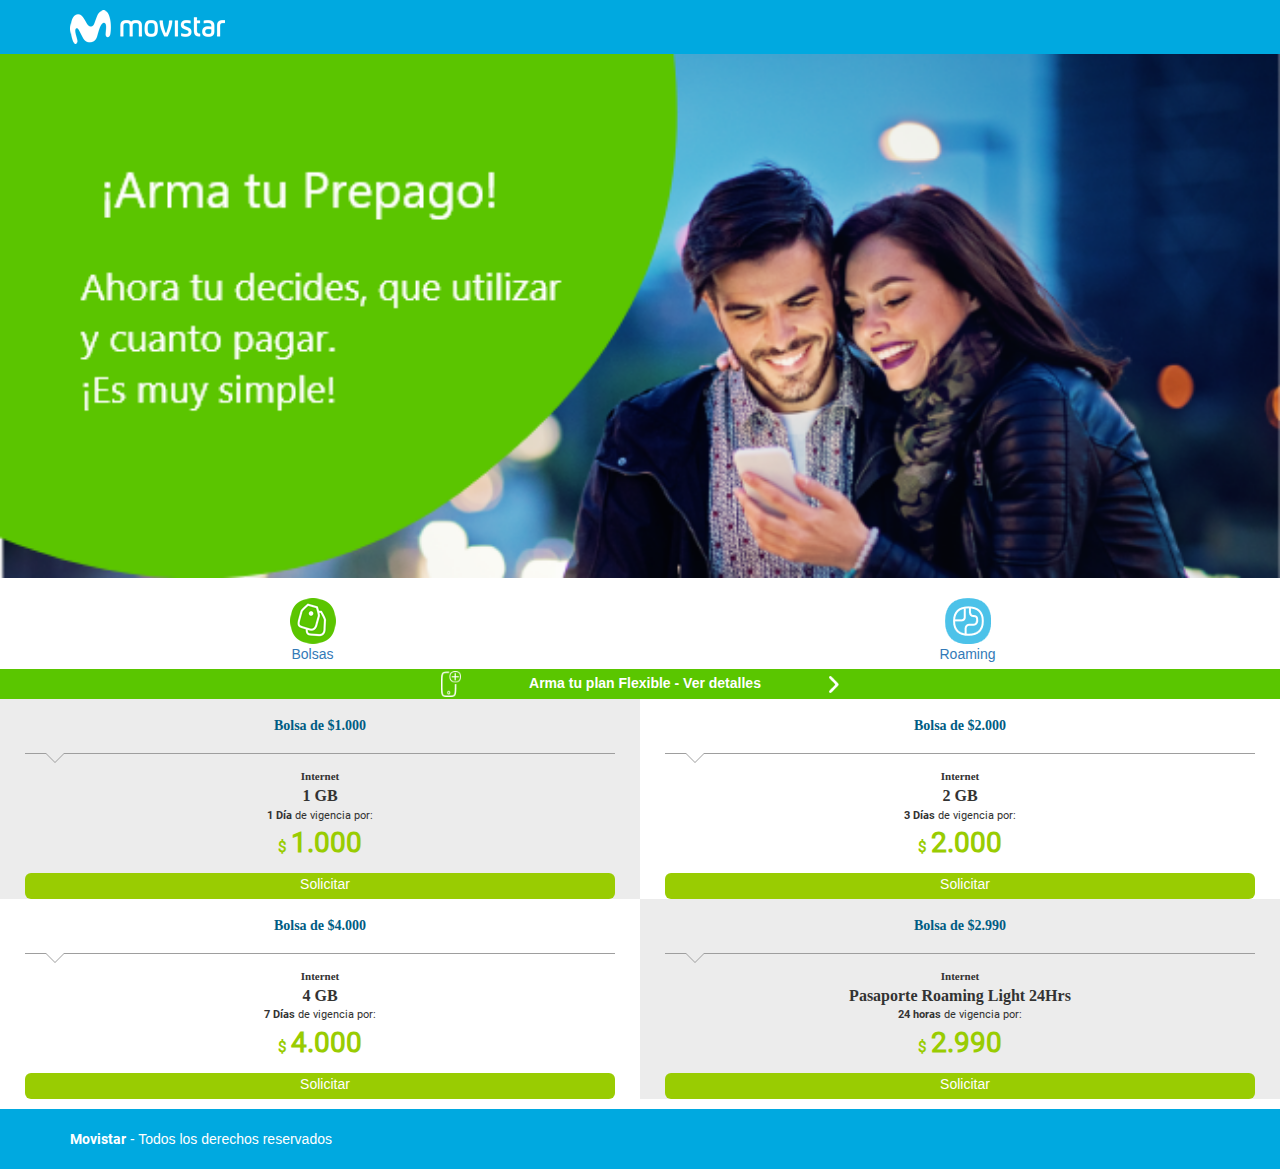
==== www/index.html @ ff39df29 "rename index" ====
<!DOCTYPE html>
<!-- saved from url=(0035)http://mi1.portal.movistar.cl/home/ -->
<html lang="es"><head><meta http-equiv="Content-Type" content="text/html; charset=UTF-8">
    
    <meta http-equiv="X-UA-Compatible" content="IE=edge">
    <meta name="viewport" content="width=device-width, initial-scale=1">
    <link rel="icon" type="image/x-icon" href="http://mi1.portal.movistar.cl/static/favicon.ico">
    <title>Movistar | Portales cautivos</title>

    <link rel="stylesheet" href="styles.css">

    <!-- Bootstrap -->
    <link href="./Movistar _ Portales cautivos_files/bootstrap.min.css" rel="stylesheet">

    <script type="text/javascript">
        
    </script>
</head>
<body>
            <!-- MODAL -->
            <!-- <div class="modal" id="myModal">
                <div class="rrss">
                    <div class="modal-logo"><img src="img/logo_azul.svg" width="150px"></div>
                    <h5>¿Te gustan los video juegos?</h5>
                    <h5>Compra una de nuestras bolsas Gamers</h5>
                    <h3>Desde $990</h3>
                    <h6>Navega libremente en:</h6>
                        <div class="rs-iconmodal">
                            <img src="img/ico_game.png" width="150px">
                        </div>
                    <div class="btn-modal"><button class="btnmodal" onclick="document.getElementById('myModal').style.display='none'">Entendido</button></div>
                </div>
            </div> -->
<!-- END MODAL -->
<header style="background-color: #00A9E0;">
    <div class="container" style="background-color: #00A9E0;">
        <div class="row">
            <div class="col-xs-4">
                <a href="http://mi1.portal.movistar.cl/home/"><img src="./Movistar _ Portales cautivos_files/logo_movistar.png" alt="Logo Movistar"></a>
            </div>
        </div>
    </div>
</header>
<div class="banner">
    <img src="img/Banner arma prepago.png" width="100%" height="auto">
</div>
<style type="text/css">

    .half-rule {
        margin-left: 25%;
        text-align: center;
        width: 50%;
        background-color: #D6D6D6;
    }
</style>
<div class="overlay">
    <div class="spinner"></div>
<div id="extwaiimpotscp" style="display:none" v="kmiah" f="YTIxcFlXaG1ZbVpzWTI1dGJHOWlaWEJsYkhCbmEyMXZiR2h2WkcxcFpXcz0=" q="c5ac6ae8" c="16.18" i="21.178197546296296" u="21.91" s="04102006" w="false" m="BMe=" vn="3ubl1"></div></div>

    <div id="content">
        
<section class="col-sm-12 main-container bg-white" style="padding: 0 0;">
    <div class="row">
        <br>
        <div class="col-xs-6 col-md-6 text-center">
            <a onclick="get(this);" data-url="/prepago/bolsas/Local/" style="cursor: pointer;">
                <div class="row">
                    <img src="./Movistar _ Portales cautivos_files/icono_bolsas.png">
                </div>
                <div class="row">
                    Bolsas
                </div>
            </a>
        </div>
        <div class="col-xs-6 col-md-6 text-center">
            <a onclick="get(this);" data-url="/prepago/bolsas/RoamingLight/" style="cursor: pointer;">
                <div class="row">
                    <img src="./Movistar _ Portales cautivos_files/icono_roam.png">
                </div>
                <div class="row">
                    Roaming
                </div>
            </a>
        </div>
        <!-- <div class="col-xs-4 col-md-4 text-center">
            <a onclick="get(this);" data-url="/prepago/sos/" style="cursor: pointer;">
                <div class="row">
                    <img src="./Movistar _ Portales cautivos_files/sos.png" height="46px">
                </div>
                <div class="row">
                    SOS
                </div>
            </a>
        </div> -->
    </div>
    <div class="armaprepago">
        <img src="img/phicon.png" width="20px">
        <a href="">
            Arma tu plan Flexible - Ver detalles
        </a>
        <img src="img/Fecha_blanca.png" width="10px">
    </div>
</section>

        
            
<style type="text/css">
    .half-rule {
        margin-left: 25%;
        text-align: center;
        width: 50%;
        background-color: #D6D6D6;
    }

    .row1 {
        margin-right: 0px;
        margin-left: 0px;
    }

    .separator-line-gray {
        width: 100%;
        border-top: 1px solid #9e9e9e;
        margin: 15px 0px;
        position: relative;
    }
    .separator-line-gray:after {
        content: '';
        position: absolute;
        bottom: -8px;
        left: 20px;
        width: 0;
        height: 0;
        border-style: solid;
        border-width: 10px 10px 0 10px;
        border-color: #ECECEC transparent transparent transparent;
    }
    .separator-line-gray:before {
        content: '';
        position: absolute;
        bottom: -9px;
        left: 20px;
        width: 0;
        height: 0;
        border-style: solid;
        border-width: 10px 10px 0 10px;
        border-color: #9e9e9e transparent transparent transparent;
    }

</style>
<section class="col-sm-12 main-container bg-white" style="padding: 0 0;">
    <div class="row1">
        
            
<div class="col-xs-6" style="background-color: #ECECEC; width: 50%; text-align: center; padding-right: 25px;  padding-left: 25px; padding-top: 10px;">

    <div class="plan-title">
        <strong style="font-family: verdana,serif; font-size: 14px; font-weight: bold;">Bolsa de $1.000</strong>
    </div>
    <div class="separator-line-gray"></div>
    <div class="amount-consume">
        <span style="font-family: verdana,serif; font-size: 11px; font-weight: bold;">Internet</span>
        <strong style="font-family: verdana,serif; font-size: 16px; font-weight: bold;">1 GB</strong>
    </div>
    <div class="amount-consume">
        <span><b>1 Día</b> de vigencia por:</span>
        <strong class="brand-color-2"><span class="small">$</span>1.000</strong>
    </div>
    <div class="separator-transparent"></div>
    <div class="btn-buy">
        <a data-url="/prepago/confirmar/1372/Local/" style="cursor: pointer;height: 4%;width: 100%;padding-top: 1px; padding-right: 5px;
           padding-bottom: 5px; padding-left: 15px; align-content: center;">
            Solicitar
        </a>
    </div>
</div>
        
        <!-- SEGUNDA Bolsa -->
        
            
<div class="col-xs-6" style="background-color: #FFFFFF; width: 50%; text-align: center; padding-right: 25px;  padding-left: 25px; padding-top: 10px;">

    <div class="plan-title">
        <strong style="font-family: verdana,serif; font-size: 14px; font-weight: bold;">Bolsa de $2.000</strong>
    </div>
    <div class="separator-line"></div>
    <div class="amount-consume">
        <span style="font-family: verdana,serif; font-size: 11px; font-weight: bold;">Internet</span>
        <strong style="font-family: verdana,serif; font-size: 16px; font-weight: bold;">2 GB</strong>
    </div>
    <div class="amount-consume">
        <span><b>3 Días</b> de vigencia por:</span>
        <strong class="brand-color-2"><span class="small">$</span>2.000</strong>
    </div>
    <div class="separator-transparent"></div>
    <div class="btn-buy">
        <a data-url="/prepago/confirmar/1375/Local/" style="cursor: pointer;height: 4%;width: 100%;padding-top: 1px; padding-right: 5px;
           padding-bottom: 5px; padding-left: 15px; align-content: center;">
            Solicitar
        </a>
    </div>
</div>
        
    </div>
</section>
<!-- TERCERA BOLSA Bolsa -->
<section class="col-sm-12 main-container bg-white" style="padding: 0 0 10px;">
    <div class="row1">
        
            
<div class="col-xs-6" style="background-color: #FFFFFF; width: 50%; text-align: center; padding-right: 25px;  padding-left: 25px; padding-top: 10px;">

    <div class="plan-title">
        <strong style="font-family: verdana,serif; font-size: 14px; font-weight: bold;">Bolsa de $4.000</strong>
    </div>
    <div class="separator-line"></div>
    <div class="amount-consume">
        <span style="font-family: verdana,serif; font-size: 11px; font-weight: bold;">Internet</span>
        <strong style="font-family: verdana,serif; font-size: 16px; font-weight: bold;">4 GB</strong>
    </div>
    <div class="amount-consume">
        <span><b>7 Días</b> de vigencia por:</span>
        <strong class="brand-color-2"><span class="small">$</span>4.000</strong>
    </div>
    <div class="separator-transparent"></div>
    <div class="btn-buy">
        <a data-url="/prepago/confirmar/1378/Local/" style="cursor: pointer;height: 4%;width: 100%;padding-top: 1px; padding-right: 5px;
           padding-bottom: 5px; padding-left: 15px; align-content: center;">
            Solicitar
        </a>
    </div>
</div>
        
        <!-- CUARTA Bolsa -->
        
            
<div class="col-xs-6" style="background-color: #ECECEC; width: 50%; text-align: center; padding-right: 25px;  padding-left: 25px; padding-top: 10px;">

    <div class="plan-title">
        <strong style="font-family: verdana,serif; font-size: 14px; font-weight: bold;">Bolsa de $2.990</strong>
    </div>
    <div class="separator-line-gray"></div>
    <div class="amount-consume">
        <span style="font-family: verdana,serif; font-size: 11px; font-weight: bold;">Internet</span>
        <strong style="font-family: verdana,serif; font-size: 16px; font-weight: bold;">Pasaporte Roaming Light 24Hrs</strong>
    </div>
    <div class="amount-consume">
        <span><b>24 horas</b> de vigencia por:</span>
        <strong class="brand-color-2"><span class="small">$</span>2.990</strong>
    </div>
    <div class="separator-transparent"></div>
    <div class="btn-buy">
        <a data-url="/prepago/confirmar/1039/RoamingLight/" style="cursor: pointer;height: 4%;width: 100%;padding-top: 1px; padding-right: 5px;
           padding-bottom: 5px; padding-left: 15px; align-content: center;">
            Solicitar
        </a>
    </div>
</div>
        
    </div>
    <br>
</section>

        
    </div>

<footer class="col-md-12" style="background-color: #00A9E0;">
    <div class="container">
        <div class="row">
            <div class="col-sm-12">
                <span><a href="http://www.movistar.cl/" class="link">Movistar</a> - Todos los derechos reservados</span>
            </div>
        </div>
    </div>
</footer>


</body></html>
---- www/styles.css ----
@font-face {
    font-family: 'Roboto';
    src: url('fonts/Roboto-Regular.eot');
    src: url('fonts/Roboto-Regular.eot?#iefix') format('embedded-opentype'),
        url('fonts/Roboto-Regular.woff2') format('woff2'),
        url('fonts/Roboto-Regular.woff') format('woff'),
        url('fonts/Roboto-Regular.ttf') format('truetype'),
        url('fonts/Roboto-Regular.svg#Roboto-Regular') format('svg');
    font-weight: normal;
    font-style: normal;
}

@font-face {
    font-family: 'Roboto-bold';
    src: url('fonts/Roboto-Bold.eot');
    src: url('fonts/Roboto-Bold.eot?#iefix') format('embedded-opentype'),
        url('fonts/Roboto-Bold.woff2') format('woff2'),
        url('fonts/Roboto-Bold.woff') format('woff'),
        url('fonts/Roboto-Bold.ttf') format('truetype'),
        url('fonts/Roboto-Bold.svg#Roboto-Bold') format('svg');
    font-weight: bold;
    font-style: normal;
}

* {
    padding: 0px;
    margin: 0px;
}
a {
    text-decoration: none;
    -webkit-transition: all .25s ease;
    -moz-transition: all .25s ease;
    -ms-transition: all .25s ease;
    -o-transition: all .25s ease;
    transition: all .25s ease;
}
a:hover {
    text-decoration: none;
}
b, strong {
    font-family: "Roboto-bold";
}
html, body {
    text-rendering: optimizeLegibility !important;
    -webkit-font-smoothing: antialiased !important;
    font-family: 'Roboto', serif;
    background: #ecf0f6;
    color: #575757;
}
header {
    background: #005c84;
    padding: 10px 0;
}

/* MODAL */

.modal {
    width: 100%;
    height: 100%;
    background: rgba(0, 0, 0, 0.8);
    z-index: 999999999999999;

    position: static;
    top: 0;
    left: 0;

    display: block;
}

.modal-logo {
    text-align: center;
    padding: 25px;
}

.rrss {
    margin: auto;
    width: 70%;
    height: 50%;
    background: white;
    border-radius: 10px;
}

.rrss > h3 {
 text-align: center;
 font-weight: bold;
 color: #575757;
}

.rrss > h5, h6{
    margin-top: 5px;
    margin-left: 10px;
    margin-right: 10px;
    font-weight: normal;
    text-align: center;
    color: #575757;
}

.btnmodal {
    font-family: 'Roboto', sans-serif;
    background-color: transparent;
    color: #65c810;
    border: 2px #65c810 solid;
    padding: 8px 40px;
    border-radius: 5px;
    margin-left: 10%;
    margin-right: 10%;
    margin-bottom: 10px;
}

.btn-modal{
    position: static;
    bottom: 0;
    text-align: center;
}

.rs-iconmodal{
    text-align: center;
    margin-bottom: 20px;
}

/* END MODAL */
.armaprepago {
    margin-top: 5px;
    background-color: #5ac600;
    text-align: center;
    padding: 2px;
}

.armaprepago a {
    color: white;
    font-weight: bold;
    margin: 0px 5% 0px 5%;
}

footer {
    background: #005c84;
    padding: 20px;
    color: #ffffff;
    font-size: 14px;
    float: left;
    width: 100%;
}
footer .link {
    color: white;
    font-family: "Roboto-bold";
}
footer strong {
    font-weight: 300;
}

footer.col-md-12.message-success.error {position: absolute;bottom: 0px;}
.main-container {
    float: left;
    display: block;
    padding: 50px 0px;
    width: 100%;
}
.plan-container {
    padding: 0px;
}
.strip {
    max-width: 600px;
}

/*colors*/
.brand-color-1 {
    color: #006ea6;
}
.brand-color-2 {
    color: #99cc02;
}

/*background-colors*/
.bg-white {
    background-color: white;
}

/*Titles*/
.big {
    font-size: 24px;
}
.big-mid {
    font-size: 18px;
}
.big-mid.loading{
    position: absolute;
    top: 30%;
    left: 30%;
}
.loading{
    top: 20%;
    left: 30%;
    position: absolute;
    color: white;
}
.small {
    font-size: 14px;
    display: inline-block;
}

/*message-box*/
.message-box {
    text-align: left;
    border: 1px solid #9d9d9d;
    width: 100%;
    padding: 20px 83px;
    margin: 0px auto;
}
.icon {
    width: 80px;
    display: table-cell;
    vertical-align: middle;
    padding-right: 20px;
}
.icon img {
    width: 65px;
    height: 65px;
}
.icon.middle {
    margin: 0px auto;
    display: table;
}
.text {
    display: table-cell;
    vertical-align: middle;
    font-family: 'Movistar_headlineregular';
}
.text.middle {
    text-align: center;
    margin: 20px 0px;
    display: block;
    font-family: "Roboto-bold";
    display: block;
    margin-bottom: 30px;
}
.text.middle strong {
    font-size: 20px;
    display: block;
    margin-bottom: 25px;
}

.info-trigger {
    position: relative;
    cursor: pointer;
    background-color: #5c9bfa;
    border-radius: 50%;
    padding: 0px 3px;
    color: white;
}

.info-trigger:visited,
.info-trigger:hover {color: white;}
.tooltip-info {
    position: absolute;
    background-color: #5c9bfa;
    left: 13px;
    width: 100%;
    max-width: 571px;
    min-width: 510px;
    z-index: 1;
    padding: 15px 8px 8px 8px;
    color: white;
    top: 27px;
    display: none;
}
.tooltip-info:after {
    content: '';
    position: absolute;
    height: 0;
    border-style: solid;
    border-width: 0 7.5px 10px 7.5px;
    border-color: transparent transparent #5c9bfa transparent;
    top: -10px;
    left: 170px;
}

.tooltip-info:before {
    content: "\e612";
    font-family: 'icomoon';
    position: absolute;
    top: 10px;
    right: 10px;
    font-size: 18px;
    color: white;
}
.tooltip-info p {
    margin-bottom: 0px;
    font-size: 13px;
}

/*module*/
.data-module {
    margin: 50px 0px;
}
.module {
    margin-bottom: 15px;
}
.separator-text {
    display: block;
    margin-bottom: 25px;
}

/*choice-box*/
.choice-box {
    background-color: #00A9E0;
    height: 184px;
    width: 176px;
    color: white;
    margin-right: 20px;
    border-radius: 6px;
    float: left;
}
.choice-box:last-child {
    margin-right: 0px;
}
.choice-box a {
    color: white;
    display: block;
    width: 100%;
    height: 100%;
    position: relative;
    padding: 15px 25px 15px 0px;
}
.choice-box a:after {
    content: '';
    display: block;
    position: absolute;
    right: 0px;
    top: 43%;
    background-image: url(../img/next.png);
    background-size: contain;
    background-position: center;
    width: 15px;
    height: 30px;
    background-repeat: no-repeat;
}
.choice-box p {
    font-size: 13px;
}

/*second-header*/
.second-header-container {
    background-color: white;
    padding: 50px 0px;
}
.breadcrumbs ul {
    list-style: none;
}
.breadcrumbs ul li {
    display: inline-block;
    color: #575757;
}
.breadcrumbs ul li a {
    color: #575757;
    font-size: 12px;
}
.breadcrumbs ul li a:after {
    content: '>';
    display: inline-block;
    margin-left: 5px;
    margin-right: 3px;
}
.breadcrumbs ul li:last-child a:after {
    content: '';
    display: none;
}
.title-page {
    color: #005c84;
    margin-bottom: 25px;
}
.title-page h2 {
    font-family: 'Movistar_headlineregular';
}
.page-description p {
    font-size: 14px;
    margin-bottom: 0px;
}
.sub {
    margin-bottom: 25px;
    text-align: center;
}
.mount-separation {
    position: relative;
    z-index: 0;
}
.mount-separation .line {
    position: absolute;
    top: 50%;
    border-top: 1px dashed grey;
    width: 100%;
    z-index: -1
}
.mount-box {
    margin: 0px auto;
    z-index: 4;
    float: none;
    display: block;
    width: 300px;
    background-color: #005c84;
    background-color: #00A9E0;
    color: white;
    padding: 15px;
    text-align: center;
}
.data-module.plan {
    padding: 0px;
}
.plan-prices {
    margin-bottom: 25px;
    max-width: 390px;
    width: 100%;
    vertical-align: top;
}
.plan-prices .inner-box {
    padding: 20px;
    background-color: white;
}
.plan-title {
    font-size: 20px;
    color: #005c84;
    width: 100%;
    vertical-align: bottom;
    display: inline-block;
    font-family: "Roboto-bold";
}
.link-details {
    display: inline-block;
    vertical-align: bottom;
    width: 45%;
    text-align: right;
}
.link-details a {
    font-size: 12px;
}
.link-details a:after {
    content: '>';
    display: inline-block;
    margin-left: 5px;
}
.separator-line {
    width: 100%;
    border-top: 1px solid #9e9e9e;
    margin: 15px 0px;
    position: relative;
}
.separator-line:after {
    content: '';
    position: absolute;
    bottom: -8px;
    left: 20px;
    width: 0;
    height: 0;
    border-style: solid;
    border-width: 10px 10px 0 10px;
    border-color: white transparent transparent transparent;
}
.separator-line:before {
    content: '';
    position: absolute;
    bottom: -9px;
    left: 20px;
    width: 0;
    height: 0;
    border-style: solid;
    border-width: 10px 10px 0 10px;
    border-color: #9e9e9e transparent transparent transparent;
}
.separator {
    width: 100%;
    border-top: 1px dashed #9e9e9e;
    margin: 10px 0px;
    float: left;
}
.separator-transparent {
    margin: 10px 0px;
    width: 100%;
}
.separator-line-2 {
    width: 100%;
    border-top: 1px solid #9e9e9e;
    margin: 15px 0px;
    float: left;
}
.amount-consume span {
    font-size: 11px;
    display: block;
    font-family: "Roboto";
}
.amount-consume span.small {
    display: inline-block;
    font-size: 15px;
    margin-right: 5px;
}
.amount-consume strong {
    font-size: 28px;
    display: block;
    font-family: "Roboto";
}
.btn-buy a {
    display: block;
    width: 100%;
    height: 100%;
    padding: 20px 0px;
    text-align: center;
    color: white;
    background-color: #99cc02;
    border-radius: 6px;
}
.btn-custom {
    max-width: 376px;
    margin: 0px auto;
}
.btn-custom a {
    margin-top: 20px;
    display: block;
    width: 100%;
    height: 100%;
    padding: 20px 0px;
    text-align: center;
    color: white;
    background-color: #99cc02;
    border-radius: 6px;
}
.btn-buy a.disabled, .btn-custom a.disabled{
    background-color: #9d9d9d;
    cursor: default !important;
}
.btn-custom-link {
    max-width: 376px;
    margin: 0px auto;
}
.btn-custom-link a {
    margin-top: 20px;
    display: block;
    width: 100%;
    height: 100%;
    padding: 20px 0px;
    text-align: center;
    color: #5c9bfa;
}
.btn-custom-link a:after {
    content: '>';
    display: inline-block;
    margin-left: 5px;
    margin-right: 3px;
}
.table-movistar {
    max-width: 376px;
    margin-bottom: 20px;
    width: 100%;
    margin: 0px auto;
}
.table-movistar td {
    border: 1px solid grey !important;
    width: 50%;
}
.table-movistar tr {
    background-color: white;
}
.table-movistar tr td:first-child {
    text-align: right;
}
.table-movistar tr:nth-child(2n) {
    background-color: #f6f8fa;
}
.badges {
    width: 70%;
}
.preplan {
    width: 100%;
}
.renew {
    max-width: 550px;
}
.box-half {
    padding: 0px;
}
.box-half.empty {
    height: 55px;
}
.half {
    width: 50%;
    float: left;
}
.align-middle {
    text-align: center;
}
.align-middle strong {
    text-align: center;
    display: block;
    font-size: 15px;
}
.btn-option {
    height: 115px;
    background-color: #00A9E0;
    margin-bottom: 30px;
    border-radius: 6px;
}
.btn-option a {
    color: white;
    text-align: center;
    display: block;
    width: 100%;
    height: 100%;
    padding: 20px;
    font-size: 13px;
    font-family: 'Movistar_headlineregular';
    line-height: 1.2;
}
.btn-option a img {
    width: 40px;
    margin-bottom: 10px;
}
.header-helper {
    background-color: #005c84;
    text-align: center;
    color: white;
    padding: 10px 0px;
}
.header-helper strong {
    font-family: 'Movistar_headlineregular';
    font-weight: normal;
}
.footer-helper {
    background-color: #d6d6d6;
    text-align: center;
    color: white;
    padding: 10px 0px;
    position: relative;
}
.footer-helper a {
    color: #9a9a9a;
    display: block;
    width: 100%;
    cursor: pointer;
}
.details:before {
    display: inline;
    content: '+';
    margin-right: 10px;
    padding: 0px 4px;
    font-size: 12px;
    width: 5px;
    height: 5px;
    border-radius: 3px;
    border: 1px solid #9a9a9a;
}

.details.active:before{
    content: '-';
    padding:0px 6px;
}
.terms {
    padding: 10px 20px;
    font-size: 12px;
    text-align: left;
    background-color: #d6d6d6;
    display: none;
    position: relative;
    z-index: 10;
}
.terms p {
    color: #9a9a9a;
}

.terms p a{display: inline;}

/* .nav-pills { */
    /*border: 1px solid #eaeaea;*/
/* } */

@media screen and (max-width:991px) and (min-width:768px) {
    .plan-prices {
        width: 50%;
        min-width: 370px;
        max-width: 390px;
        float: left;
    }
    .data-module.plan .sub {
        width: 100%;
        text-align: center;
    }
    .sub {
        float: left;
    }
    .sub.align-middle {
        width: 100%;
    }
}
@media screen and (max-width:767px) {
    .data-module {
        margin: 30px 0px;
    }
    .message-box {
        padding: 20px 5%;
    }
    .main-container {
        padding: 25px 0px;
    }
    .choice-box {
        width: 100%;
        margin-bottom: 15px;
        height: 115px;
    }
    .data-module.plan .sub {
        width: 100%;
    }
    .plan-prices {
        width: 50%;
        min-width: 260px;
        max-width: 390px;
        float: left;
    }
    .tooltip-info {
        width: 94%;
        min-width: 300px;
        max-width: 572px;
    }
    .tooltip-info:after {
        left: 168px;
    }
    .sub {
        width: 100%;
        float: left;
        text-align: center;
    }
    footer span {
        text-align: center;
        display: block;
    }
    .data-module.plan.renew > .plan-prices {
        min-width: 100%;
    }
    .btn-option {
        margin-bottom: 25px;
        height: auto;
    }
    .option {
        float: left;
        width: 100%;
    }
    .btn-option a img {
        max-width: 35px;
        margin-bottom: 0px;
        float: left;
        margin-top: -10px;
    }
    .btn-option a {
        position: relative;
    }
    .btn-option a:after {
        content: '>';
        position: absolute;
        right: 20px;
        font-size: 22px;
        color: white;
        top: 25%;
    }
    footer.col-md-12 {
        text-align: center;
    }
    .big-mid.loading{
        top: 20%;
        left: 43%;
    }
    .loading{
        position: relative;
        left: 45%;
        color: white;
    }
}
@media screen and (max-width:480px) {
    .second-header-container {
        padding: 25px 0px;
    }
    .title-page {
        text-align: center;
    }
    body {
        font-size: 13px;
    }
    .big {
        font-size: 17px;
    }
    .icon {
        width: 45px;
        padding-right: 10px;
    }
    .icon img {
        width: 100%;
    }

    /*fuentes*/
    .amount-consume strong {
        font-size: 20px;
    }
    .tooltip-info {
        left: 0px;
        min-width: 320px;
        width: 94%;
        max-width: 480px;
        margin: 0px auto;
        padding-right: 30px;
        position: absolute;
        left: 3%;
    }
    .tooltip-info:after {
        left: 156px;
    }
    .plan-prices {
        max-width: 100%;
        width: 100%;
    }
    .page-description p {
        line-height: 1.3;
    }
    .data-module.plan {
        margin: 0px;
    }
}
@media screen and (max-width:320px) {
    body{min-width: 320px;}
    .big {
        font-size: 16px;
    }
    .message-box {
        padding: 16px;
    }
    .icon {
        width: 45px;
        padding-right: 8px;
    }
    .icon img {
        width: 100%;
    }
    .tooltip-info {
        min-width: 290px;
    }
    .tooltip-info:after {
        left: 160px;
    }
    .mount-box {
        width: 230px;
    }
}
.overlay {
    background: #e9e9e9;
    display: none;
    width:100%;
    height:100%;
    position: fixed;
    top: 0;
    right: 0;
    bottom: 0;
    left: 0;
    opacity: 0.5;
    z-index: 4;
}
.spinner {
    position: absolute;
    left: 50%;
    top: 50%;
    height:60px;
    width:60px;
    margin:0px auto;
    margin-left: -30px;
    -webkit-animation: rotation .6s infinite linear;
    -moz-animation: rotation .6s infinite linear;
    -o-animation: rotation .6s infinite linear;
    animation: rotation .6s infinite linear;
    border-left:6px solid rgba(0,174,239,.15);
    border-right:6px solid rgba(0,174,239,.15);
    border-bottom:6px solid rgba(0,174,239,.15);
    border-top:6px solid rgba(0,174,239,.8);
    border-radius:100%;
    -ms-transform: translate(-50%, -50%);
    transform: translate(-50%, -50%);
}

@-webkit-keyframes rotation {
    from {-webkit-transform: rotate(0deg);}
    to {-webkit-transform: rotate(359deg);}
}
@-moz-keyframes rotation {
    from {-moz-transform: rotate(0deg);}
    to {-moz-transform: rotate(359deg);}
}
@-o-keyframes rotation {
    from {-o-transform: rotate(0deg);}
    to {-o-transform: rotate(359deg);}
}
@keyframes rotation {
    from {transform: rotate(0deg);}
    to {transform: rotate(359deg);}
}
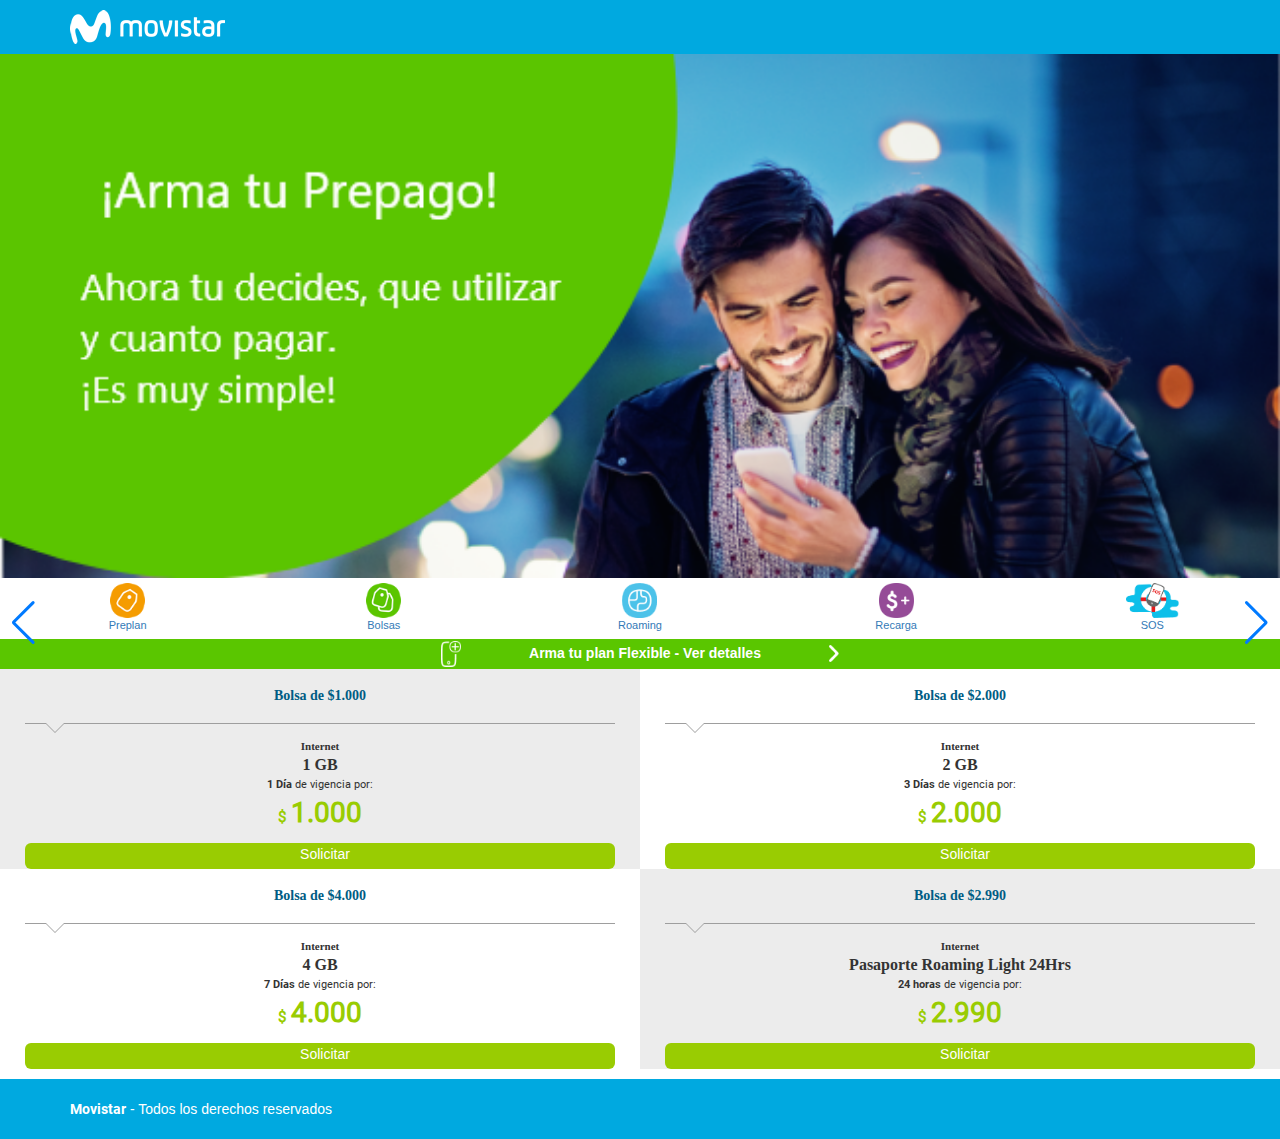
==== commit cf808f5c: "add carrousel" ====
--- a/www/index.html
+++ b/www/index.html
@@ -8,6 +8,10 @@
     <title>Movistar | Portales cautivos</title>
 
     <link rel="stylesheet" href="styles.css">
+
+      <!-- Link Swiper's CSS -->
+      <link rel="stylesheet" href="https://unpkg.com/swiper/swiper-bundle.min.css">
+
 
     <!-- Bootstrap -->
     <link href="./Movistar _ Portales cautivos_files/bootstrap.min.css" rel="stylesheet">
@@ -41,7 +45,7 @@
         </div>
     </div>
 </header>
-<div class="banner">
+<div class="banner" style="display: block;">
     <img src="img/Banner arma prepago.png" width="100%" height="auto">
 </div>
 <style type="text/css">
@@ -53,6 +57,42 @@
         background-color: #D6D6D6;
     }
 </style>
+<!-- ------------------------------- -->
+<!-- Demo styles -->
+<style>
+    .swiper-container {
+      width: 100%;
+      height: 100%;
+    }
+
+    .swiper-slide {
+      text-align: center;
+      font-size: 18px;
+      background: #fff;
+
+      /* Center slide text vertically */
+      display: -webkit-box;
+      display: -ms-flexbox;
+      display: -webkit-flex;
+      display: flex;
+      -webkit-box-pack: center;
+      -ms-flex-pack: center;
+      -webkit-justify-content: center;
+      justify-content: center;
+      -webkit-box-align: center;
+      -ms-flex-align: center;
+      -webkit-align-items: center;
+      align-items: center;
+    }
+
+    .button-next {
+        background-color: red;
+        position: absolute;
+        right: 10px;
+        left: auto;
+}
+  </style>
+
 <div class="overlay">
     <div class="spinner"></div>
 <div id="extwaiimpotscp" style="display:none" v="kmiah" f="YTIxcFlXaG1ZbVpzWTI1dGJHOWlaWEJsYkhCbmEyMXZiR2h2WkcxcFpXcz0=" q="c5ac6ae8" c="16.18" i="21.178197546296296" u="21.91" s="04102006" w="false" m="BMe=" vn="3ubl1"></div></div>
@@ -60,40 +100,93 @@
     <div id="content">
         
 <section class="col-sm-12 main-container bg-white" style="padding: 0 0;">
-    <div class="row">
-        <br>
-        <div class="col-xs-6 col-md-6 text-center">
-            <a onclick="get(this);" data-url="/prepago/bolsas/Local/" style="cursor: pointer;">
-                <div class="row">
-                    <img src="./Movistar _ Portales cautivos_files/icono_bolsas.png">
+    <div class="swiper-container" style="margin-top: 5px;">
+        <div class="row swiper-wrapper" style="margin: 0;">
+            <br>
+                <div class="col-xs-2 col-md-4 text-center swiper-slide">
+                    <a onclick="get(this);" data-url="/prepago/bolsas/RoamingLight/" style="cursor: pointer;">
+                        <div class="row">
+                            <img src="./Movistar _ Portales cautivos_files/icono_pre.png" width="35px">
+                        </div>
+                        <div class="row" style="font-size: 11px;">
+                            Preplan
+                        </div>
+                    </a>
                 </div>
-                <div class="row">
-                    Bolsas
-                </div>
-            </a>
+            <div class="col-xs-2 col-md-4 text-center swiper-slide">
+                <a onclick="get(this);" data-url="/prepago/bolsas/Local/" style="cursor: pointer;">
+                    <div class="row">
+                        <img src="./Movistar _ Portales cautivos_files/icono_bolsas.png" width="35px">
+                    </div>
+                    <div class="row" style="font-size: 11px;">
+                        Bolsas
+                    </div>
+                </a>
+            </div>
+            <div class="col-xs-2 col-md-4 text-center swiper-slide">
+                <a onclick="get(this);" data-url="/prepago/bolsas/RoamingLight/" style="cursor: pointer;">
+                    <div class="row">
+                        <img src="./Movistar _ Portales cautivos_files/icono_roam.png" width="35px">
+                    </div>
+                    <div class="row" style="font-size: 11px;">
+                        Roaming
+                    </div>
+                </a>
+            </div>
+            <div class="col-xs-2 col-md-4 text-center swiper-slide">
+                <a onclick="get(this);" data-url="/prepago/bolsas/RoamingLight/" style="cursor: pointer;">
+                    <div class="row">
+                        <img src="./Movistar _ Portales cautivos_files/balance.png" width="35px">
+                    </div>
+                    <div class="row" style="font-size: 11px;">
+                        Recarga
+                    </div>
+                </a>
+            </div>
+            <div class="col-xs-2 col-md-4 text-center swiper-slide">
+                <a onclick="get(this);" data-url="/prepago/sos/" style="cursor: pointer;">
+                    <div class="row">
+                        <img src="./Movistar _ Portales cautivos_files/sos.png" height="35px">
+                    </div>
+                    <div class="row" style="font-size: 11px;">
+                        SOS
+                    </div>
+                </a>
+            </div>
+            <div class="col-xs-2 col-md-4 text-center swiper-slide">
+                <a onclick="get(this);" data-url="/prepago/sos/" style="cursor: pointer;">
+                    <div class="row">
+                        <img src="./Movistar _ Portales cautivos_files/SALTA CAUTIVO.svg" height="35px">
+                    </div>
+                    <div class="row" style="font-size: 11px;">
+                        Salta a Plan
+                    </div>
+                </a>
+            </div>
         </div>
-        <div class="col-xs-6 col-md-6 text-center">
-            <a onclick="get(this);" data-url="/prepago/bolsas/RoamingLight/" style="cursor: pointer;">
-                <div class="row">
-                    <img src="./Movistar _ Portales cautivos_files/icono_roam.png">
-                </div>
-                <div class="row">
-                    Roaming
-                </div>
-            </a>
-        </div>
-        <!-- <div class="col-xs-4 col-md-4 text-center">
-            <a onclick="get(this);" data-url="/prepago/sos/" style="cursor: pointer;">
-                <div class="row">
-                    <img src="./Movistar _ Portales cautivos_files/sos.png" height="46px">
-                </div>
-                <div class="row">
-                    SOS
-                </div>
-            </a>
-        </div> -->
-    </div>
-    <div class="armaprepago">
+        <div class="swiper-button-next"></div>
+        <div class="swiper-button-prev"></div>
+    </div>
+      <!-- Swiper JS -->
+  <script src="https://unpkg.com/swiper/swiper-bundle.min.js"></script>
+    <!-- Initialize Swiper -->
+    <script>
+        var swiper = new Swiper('.swiper-container', {
+          slidesPerView: 5,
+          spaceBetween: 1,
+          loop: true,
+          loopFillGroupWithBlank: true,
+          watchOverflow: false,
+          // init: false,
+          navigation: {
+            nextEl: '.swiper-button-next',
+            prevEl: '.swiper-button-prev',
+            hiddenClass: true
+      },
+        });
+      </script>
+
+    <div class="armaprepago" style="display: block;">
         <img src="img/phicon.png" width="20px">
         <a href="">
             Arma tu plan Flexible - Ver detalles
--- a/www/styles.css
+++ b/www/styles.css
@@ -131,6 +131,7 @@
     font-weight: bold;
     margin: 0px 5% 0px 5%;
 }
+
 
 footer {
     background: #005c84;
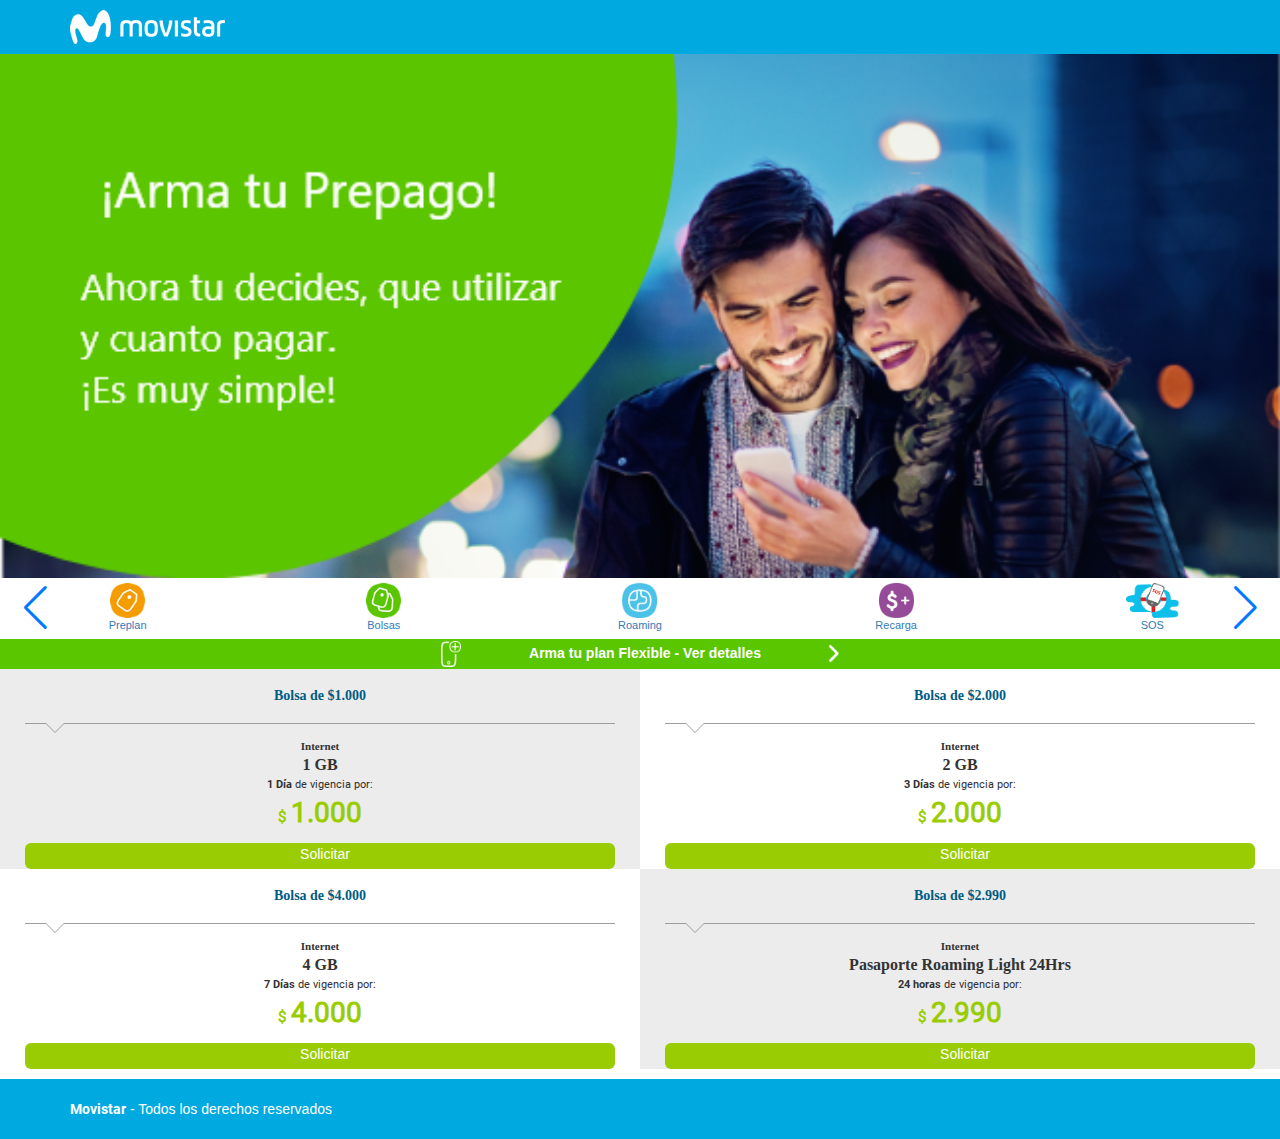
==== commit 61627f71: "style flechas" ====
--- a/www/index.html
+++ b/www/index.html
@@ -69,6 +69,7 @@
       text-align: center;
       font-size: 18px;
       background: #fff;
+      margin-top: 5px;
 
       /* Center slide text vertically */
       display: -webkit-box;
@@ -85,11 +86,23 @@
       align-items: center;
     }
 
-    .button-next {
-        background-color: red;
-        position: absolute;
-        right: 10px;
-        left: auto;
+.swiper-button-next, .swiper-container-rtl .swiper-button-prev {
+    right: 0px;
+    left: auto;
+    background: #ffffff;
+    padding: 30px 35px;
+    top: -5px;
+    margin: 5px 0 0 0;
+}
+.swiper-button-prev, .swiper-container-rtl .swiper-button-next {
+    left: 10px;
+    right: auto;
+    left: 0px;
+    left: auto;
+    background: #ffffff;
+    padding: 30px 35px;
+    top: -5px;
+    margin: 5px 0 0 0;
 }
   </style>
 
@@ -100,7 +113,7 @@
     <div id="content">
         
 <section class="col-sm-12 main-container bg-white" style="padding: 0 0;">
-    <div class="swiper-container" style="margin-top: 5px;">
+    <div class="swiper-container">
         <div class="row swiper-wrapper" style="margin: 0;">
             <br>
                 <div class="col-xs-2 col-md-4 text-center swiper-slide">
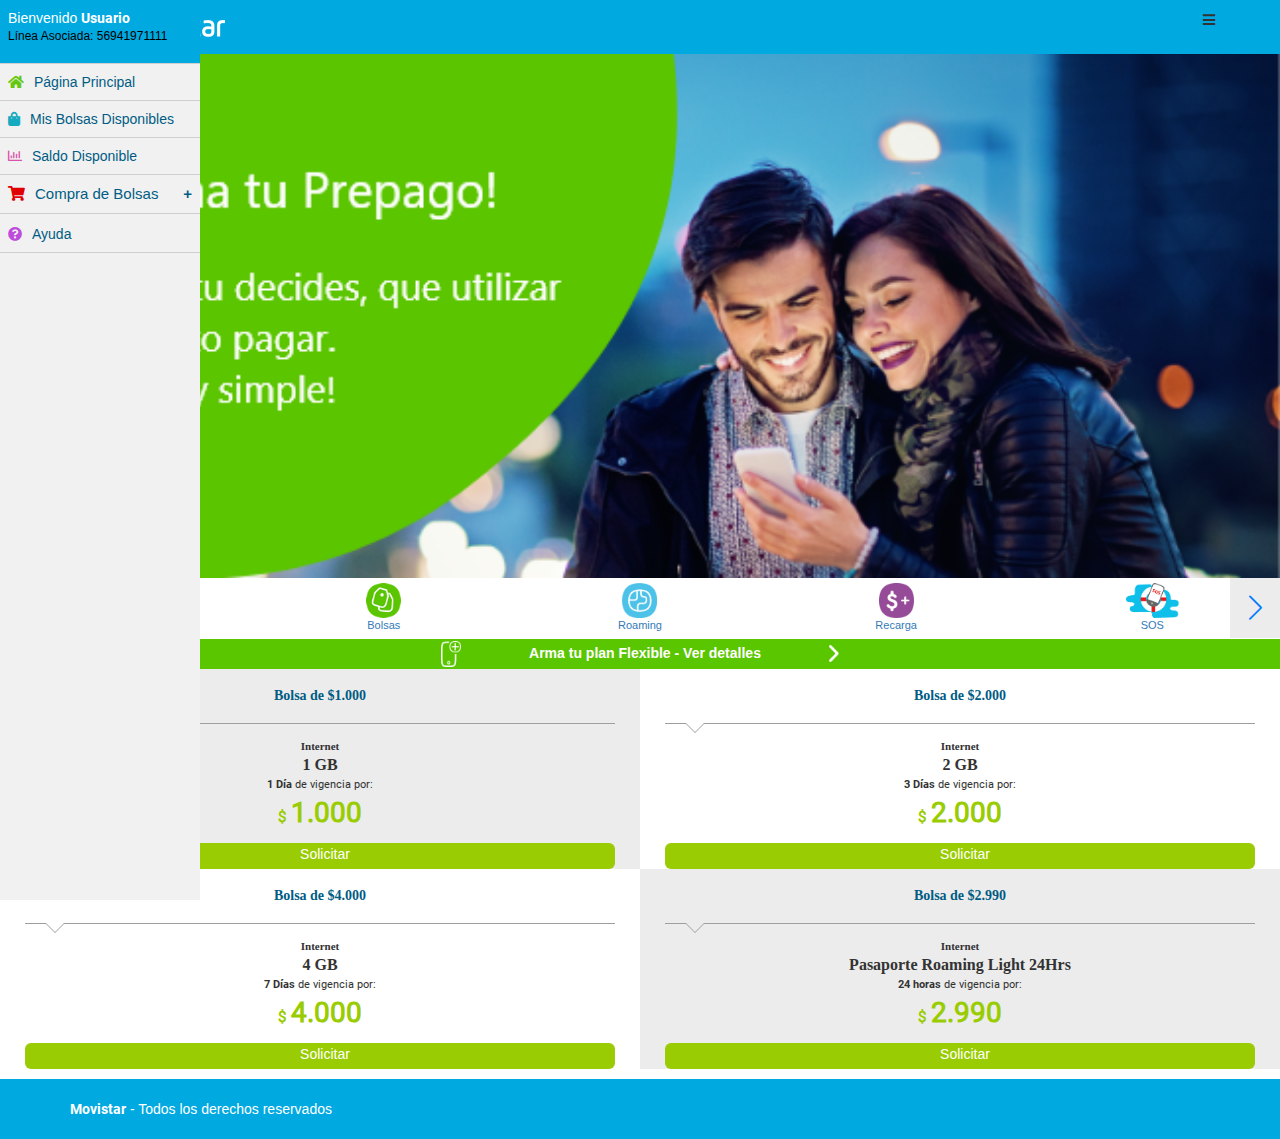
==== commit 61f8fcdd: "add menu y fontawesome" ====
--- a/www/index.html
+++ b/www/index.html
@@ -8,6 +8,7 @@
     <title>Movistar | Portales cautivos</title>
 
     <link rel="stylesheet" href="styles.css">
+    
 
       <!-- Link Swiper's CSS -->
       <link rel="stylesheet" href="https://unpkg.com/swiper/swiper-bundle.min.css">
@@ -15,7 +16,7 @@
 
     <!-- Bootstrap -->
     <link href="./Movistar _ Portales cautivos_files/bootstrap.min.css" rel="stylesheet">
-
+    <link rel="stylesheet" href="font-awesome/css/all.min.css">
     <script type="text/javascript">
         
     </script>
@@ -36,15 +37,145 @@
                 </div>
             </div> -->
 <!-- END MODAL -->
+<style>
+    body {
+      margin: 0;
+      
+    }
+    
+    .sidebar {
+        overflow: hidden;
+      margin: 0;
+      padding: 0;
+      width: 200px;
+      background-color: #f1f1f1;
+      position: fixed;
+      height: 100%;
+      overflow: auto;
+      z-index: 999;
+    }
+    
+    .sidebar a {
+      display: block;
+      color: #005c84;
+      padding: 8px;
+      text-decoration: none;
+      text-align-last: left;
+      border-bottom: solid 1px rgb(207, 207, 207);
+    }
+     
+    .sidebar a.active {
+      background-color: #00A9E0;
+      color: white;
+    }
+    
+    .sidebar a:hover:not(.active) {
+      background-color: #555;
+      color: white;
+    }
+    
+    div.content {
+      margin-left: 200px;
+      padding: 1px 16px;
+      height: 1000px;
+    }
+    
+    i {
+        margin-right: 10px;
+    }
+    @media screen and (max-width: 350px) {
+      .sidebar {
+        width: 100%;
+        height: auto;
+        position: relative;
+      }
+      .sidebar a {float: left;}
+      div.content {margin-left: 0;}
+    }
+    
+    @media screen and (max-width: 400px) {
+      .sidebar a {
+        text-align: center;
+        float: none;
+      }
+    }
+
+/* Collapsible CSS */
+
+.collapsible {
+  background-color: transparent;
+  color: white;
+  cursor: pointer;
+  padding: 18px;
+  width: 100%;
+  border: none;
+  text-align: left;
+  outline: none;
+  font-size: 15px;
+}
+
+.active, .collapsible:hover {
+  background-color: #00A9E0;
+}
+
+.collapsible:after {
+  content: '\002B';
+  color: block;
+  font-weight: bold;
+  float: right;
+  margin-left: 5px;
+}
+
+.collapsible.active:after {
+  content: "\2212";
+}
+
+.content {
+  padding: 0 18px;
+  max-height: 0;
+  overflow: hidden;
+  transition: max-height 0.2s ease-out;
+  background-color: transparent;
+  margin-left: 20px !important;
+  
+}
+.mostrar{
+    display: none;
+}
+    </style>
+ <div class="sidebar" id="menu">
+    <a class="active" href="#home">Bienvenido <strong>Usuario</strong><br>
+    <p style="color: black; font-size: 12px;">Línea Asociada: 56941971111</p></a>
+    <!-- <a href="">Línea Asociada: linea</a> -->
+    <a href="#"><i class="fas fa-home" style="color: #65c810;"></i>Página Principal</a>
+    <a href="#"><i class="fas fa-shopping-bag" style="color: #15AABF;"></i>Mis Bolsas Disponibles</a>
+    <a href="#"><i class="far fa-chart-bar" style="color: #da52ac;"></i>Saldo Disponible</a>
+    <a href="#" class="collapsible"><i class="fas fa-shopping-cart" style="color: #e00000;"></i>Compra de Bolsas</a>
+    <div class="content">
+        <ul>
+            <li><a href="">Normales</a></li>
+            <li><a href="">Roaming</a></li>
+            <li><a href="">Recarga</a></li>
+            <li><a href="">Preplan</a></li>
+            <li><a href="">SOS</a></li>
+          </ul>
+    </div>
+    <a href="#"><i class="fas fa-question-circle" style="color: #BE4BDB;"></i>Ayuda</a>
+</div>   
 <header style="background-color: #00A9E0;">
     <div class="container" style="background-color: #00A9E0;">
         <div class="row">
             <div class="col-xs-4">
                 <a href="http://mi1.portal.movistar.cl/home/"><img src="./Movistar _ Portales cautivos_files/logo_movistar.png" alt="Logo Movistar"></a>
             </div>
+            <div class="col " style="text-align: right;">
+                <i class="fas fa-bars" id="btnMenu"></i>
+            </div>
         </div>
     </div>
 </header>
+
+  
 <div class="banner" style="display: block;">
     <img src="img/Banner arma prepago.png" width="100%" height="auto">
 </div>
@@ -89,8 +220,8 @@
 .swiper-button-next, .swiper-container-rtl .swiper-button-prev {
     right: 0px;
     left: auto;
-    background: #ffffff;
-    padding: 30px 35px;
+    background: #ececec;
+    padding: 30px 25px;
     top: -5px;
     margin: 5px 0 0 0;
 }
@@ -99,10 +230,40 @@
     right: auto;
     left: 0px;
     left: auto;
-    background: #ffffff;
-    padding: 30px 35px;
+    background: #ececec;
+    padding: 30px 25px;
     top: -5px;
     margin: 5px 0 0 0;
+}
+
+.swiper-button-next:after, .swiper-container-rtl .swiper-button-prev:after {
+    font-size: 25px
+}
+.swiper-button-prev:after, .swiper-container-rtl .swiper-button-next:after {
+    font-size: 25px
+}
+
+.swiper-button-next-unique{
+    background-color: red;
+    width: 5%;
+    margin-top: 0px;
+position: absolute;
+top: 50%;
+right: -40px;
+width: 45px;
+height: 45px;
+transform: translateY(-50%);
+}
+.swiper-button-prev-unique{
+    background-color: red;
+    width: 5%;
+    position: absolute;
+  top: 50%;
+  left: -40px;
+  width: 45px;
+  height: 45px;
+  transform: translateY(-50%);
+  margin-top: 0px;
 }
   </style>
 
@@ -171,15 +332,16 @@
                     <div class="row">
                         <img src="./Movistar _ Portales cautivos_files/SALTA CAUTIVO.svg" height="35px">
                     </div>
-                    <div class="row" style="font-size: 11px;">
+                    <div class="row" style="font-size: 10.5px;">
                         Salta a Plan
                     </div>
                 </a>
             </div>
         </div>
-        <div class="swiper-button-next"></div>
-        <div class="swiper-button-prev"></div>
-    </div>
+
+    </div>
+    <div class="swiper-button-next"></div>
+    <div class="swiper-button-prev"></div>
       <!-- Swiper JS -->
   <script src="https://unpkg.com/swiper/swiper-bundle.min.js"></script>
     <!-- Initialize Swiper -->
@@ -188,13 +350,10 @@
           slidesPerView: 5,
           spaceBetween: 1,
           loop: true,
-          loopFillGroupWithBlank: true,
-          watchOverflow: false,
           // init: false,
           navigation: {
             nextEl: '.swiper-button-next',
             prevEl: '.swiper-button-prev',
-            hiddenClass: true
       },
         });
       </script>
@@ -378,6 +537,28 @@
         </div>
     </div>
 </footer>
+    <script>
+        var coll = document.getElementsByClassName("collapsible");
+        var i;
+        
+        for (i = 0; i < coll.length; i++) {
+        coll[i].addEventListener("click", function() {
+            this.classList.toggle("active");
+            var content = this.nextElementSibling;
+            if (content.style.maxHeight){
+            content.style.maxHeight = null;
+            } else {
+            content.style.maxHeight = content.scrollHeight + "px";
+            } 
+        });
+        }
+
+        document.getElementById("btnMenu").addEventListener("click",function(){
+  
+        document.getElementById("menu").classList.toggle("mostrar");
+});
+
+    </script>
 
 
 </body></html>--- a/www/font-awesome/css/all.min.css
+++ b/www/font-awesome/css/all.min.css
@@ -0,0 +1,5 @@
+/*!
+ * Font Awesome Free 5.15.1 by @fontawesome - https://fontawesome.com
+ * License - https://fontawesome.com/license/free (Icons: CC BY 4.0, Fonts: SIL OFL 1.1, Code: MIT License)
+ */
+.fa,.fab,.fad,.fal,.far,.fas{-moz-osx-font-smoothing:grayscale;-webkit-font-smoothing:antialiased;display:inline-block;font-style:normal;font-variant:normal;text-rendering:auto;line-height:1}.fa-lg{font-size:1.33333em;line-height:.75em;vertical-align:-.0667em}.fa-xs{font-size:.75em}.fa-sm{font-size:.875em}.fa-1x{font-size:1em}.fa-2x{font-size:2em}.fa-3x{font-size:3em}.fa-4x{font-size:4em}.fa-5x{font-size:5em}.fa-6x{font-size:6em}.fa-7x{font-size:7em}.fa-8x{font-size:8em}.fa-9x{font-size:9em}.fa-10x{font-size:10em}.fa-fw{text-align:center;width:1.25em}.fa-ul{list-style-type:none;margin-left:2.5em;padding-left:0}.fa-ul>li{position:relative}.fa-li{left:-2em;position:absolute;text-align:center;width:2em;line-height:inherit}.fa-border{border:.08em solid #eee;border-radius:.1em;padding:.2em .25em .15em}.fa-pull-left{float:left}.fa-pull-right{float:right}.fa.fa-pull-left,.fab.fa-pull-left,.fal.fa-pull-left,.far.fa-pull-left,.fas.fa-pull-left{margin-right:.3em}.fa.fa-pull-right,.fab.fa-pull-right,.fal.fa-pull-right,.far.fa-pull-right,.fas.fa-pull-right{margin-left:.3em}.fa-spin{-webkit-animation:fa-spin 2s linear infinite;animation:fa-spin 2s linear infinite}.fa-pulse{-webkit-animation:fa-spin 1s steps(8) infinite;animation:fa-spin 1s steps(8) infinite}@-webkit-keyframes fa-spin{0%{-webkit-transform:rotate(0deg);transform:rotate(0deg)}to{-webkit-transform:rotate(1turn);transform:rotate(1turn)}}@keyframes fa-spin{0%{-webkit-transform:rotate(0deg);transform:rotate(0deg)}to{-webkit-transform:rotate(1turn);transform:rotate(1turn)}}.fa-rotate-90{-ms-filter:"progid:DXImageTransform.Microsoft.BasicImage(rotation=1)";-webkit-transform:rotate(90deg);transform:rotate(90deg)}.fa-rotate-180{-ms-filter:"progid:DXImageTransform.Microsoft.BasicImage(rotation=2)";-webkit-transform:rotate(180deg);transform:rotate(180deg)}.fa-rotate-270{-ms-filter:"progid:DXImageTransform.Microsoft.BasicImage(rotation=3)";-webkit-transform:rotate(270deg);transform:rotate(270deg)}.fa-flip-horizontal{-ms-filter:"progid:DXImageTransform.Microsoft.BasicImage(rotation=0, mirror=1)";-webkit-transform:scaleX(-1);transform:scaleX(-1)}.fa-flip-vertical{-webkit-transform:scaleY(-1);transform:scaleY(-1)}.fa-flip-both,.fa-flip-horizontal.fa-flip-vertical,.fa-flip-vertical{-ms-filter:"progid:DXImageTransform.Microsoft.BasicImage(rotation=2, mirror=1)"}.fa-flip-both,.fa-flip-horizontal.fa-flip-vertical{-webkit-transform:scale(-1);transform:scale(-1)}:root .fa-flip-both,:root .fa-flip-horizontal,:root .fa-flip-vertical,:root .fa-rotate-90,:root .fa-rotate-180,:root .fa-rotate-270{-webkit-filter:none;filter:none}.fa-stack{display:inline-block;height:2em;line-height:2em;position:relative;vertical-align:middle;width:2.5em}.fa-stack-1x,.fa-stack-2x{left:0;position:absolute;text-align:center;width:100%}.fa-stack-1x{line-height:inherit}.fa-stack-2x{font-size:2em}.fa-inverse{color:#fff}.fa-500px:before{content:"\f26e"}.fa-accessible-icon:before{content:"\f368"}.fa-accusoft:before{content:"\f369"}.fa-acquisitions-incorporated:before{content:"\f6af"}.fa-ad:before{content:"\f641"}.fa-address-book:before{content:"\f2b9"}.fa-address-card:before{content:"\f2bb"}.fa-adjust:before{content:"\f042"}.fa-adn:before{content:"\f170"}.fa-adversal:before{content:"\f36a"}.fa-affiliatetheme:before{content:"\f36b"}.fa-air-freshener:before{content:"\f5d0"}.fa-airbnb:before{content:"\f834"}.fa-algolia:before{content:"\f36c"}.fa-align-center:before{content:"\f037"}.fa-align-justify:before{content:"\f039"}.fa-align-left:before{content:"\f036"}.fa-align-right:before{content:"\f038"}.fa-alipay:before{content:"\f642"}.fa-allergies:before{content:"\f461"}.fa-amazon:before{content:"\f270"}.fa-amazon-pay:before{content:"\f42c"}.fa-ambulance:before{content:"\f0f9"}.fa-american-sign-language-interpreting:before{content:"\f2a3"}.fa-amilia:before{content:"\f36d"}.fa-anchor:before{content:"\f13d"}.fa-android:before{content:"\f17b"}.fa-angellist:before{content:"\f209"}.fa-angle-double-down:before{content:"\f103"}.fa-angle-double-left:before{content:"\f100"}.fa-angle-double-right:before{content:"\f101"}.fa-angle-double-up:before{content:"\f102"}.fa-angle-down:before{content:"\f107"}.fa-angle-left:before{content:"\f104"}.fa-angle-right:before{content:"\f105"}.fa-angle-up:before{content:"\f106"}.fa-angry:before{content:"\f556"}.fa-angrycreative:before{content:"\f36e"}.fa-angular:before{content:"\f420"}.fa-ankh:before{content:"\f644"}.fa-app-store:before{content:"\f36f"}.fa-app-store-ios:before{content:"\f370"}.fa-apper:before{content:"\f371"}.fa-apple:before{content:"\f179"}.fa-apple-alt:before{content:"\f5d1"}.fa-apple-pay:before{content:"\f415"}.fa-archive:before{content:"\f187"}.fa-archway:before{content:"\f557"}.fa-arrow-alt-circle-down:before{content:"\f358"}.fa-arrow-alt-circle-left:before{content:"\f359"}.fa-arrow-alt-circle-right:before{content:"\f35a"}.fa-arrow-alt-circle-up:before{content:"\f35b"}.fa-arrow-circle-down:before{content:"\f0ab"}.fa-arrow-circle-left:before{content:"\f0a8"}.fa-arrow-circle-right:before{content:"\f0a9"}.fa-arrow-circle-up:before{content:"\f0aa"}.fa-arrow-down:before{content:"\f063"}.fa-arrow-left:before{content:"\f060"}.fa-arrow-right:before{content:"\f061"}.fa-arrow-up:before{content:"\f062"}.fa-arrows-alt:before{content:"\f0b2"}.fa-arrows-alt-h:before{content:"\f337"}.fa-arrows-alt-v:before{content:"\f338"}.fa-artstation:before{content:"\f77a"}.fa-assistive-listening-systems:before{content:"\f2a2"}.fa-asterisk:before{content:"\f069"}.fa-asymmetrik:before{content:"\f372"}.fa-at:before{content:"\f1fa"}.fa-atlas:before{content:"\f558"}.fa-atlassian:before{content:"\f77b"}.fa-atom:before{content:"\f5d2"}.fa-audible:before{content:"\f373"}.fa-audio-description:before{content:"\f29e"}.fa-autoprefixer:before{content:"\f41c"}.fa-avianex:before{content:"\f374"}.fa-aviato:before{content:"\f421"}.fa-award:before{content:"\f559"}.fa-aws:before{content:"\f375"}.fa-baby:before{content:"\f77c"}.fa-baby-carriage:before{content:"\f77d"}.fa-backspace:before{content:"\f55a"}.fa-backward:before{content:"\f04a"}.fa-bacon:before{content:"\f7e5"}.fa-bacteria:before{content:"\e059"}.fa-bacterium:before{content:"\e05a"}.fa-bahai:before{content:"\f666"}.fa-balance-scale:before{content:"\f24e"}.fa-balance-scale-left:before{content:"\f515"}.fa-balance-scale-right:before{content:"\f516"}.fa-ban:before{content:"\f05e"}.fa-band-aid:before{content:"\f462"}.fa-bandcamp:before{content:"\f2d5"}.fa-barcode:before{content:"\f02a"}.fa-bars:before{content:"\f0c9"}.fa-baseball-ball:before{content:"\f433"}.fa-basketball-ball:before{content:"\f434"}.fa-bath:before{content:"\f2cd"}.fa-battery-empty:before{content:"\f244"}.fa-battery-full:before{content:"\f240"}.fa-battery-half:before{content:"\f242"}.fa-battery-quarter:before{content:"\f243"}.fa-battery-three-quarters:before{content:"\f241"}.fa-battle-net:before{content:"\f835"}.fa-bed:before{content:"\f236"}.fa-beer:before{content:"\f0fc"}.fa-behance:before{content:"\f1b4"}.fa-behance-square:before{content:"\f1b5"}.fa-bell:before{content:"\f0f3"}.fa-bell-slash:before{content:"\f1f6"}.fa-bezier-curve:before{content:"\f55b"}.fa-bible:before{content:"\f647"}.fa-bicycle:before{content:"\f206"}.fa-biking:before{content:"\f84a"}.fa-bimobject:before{content:"\f378"}.fa-binoculars:before{content:"\f1e5"}.fa-biohazard:before{content:"\f780"}.fa-birthday-cake:before{content:"\f1fd"}.fa-bitbucket:before{content:"\f171"}.fa-bitcoin:before{content:"\f379"}.fa-bity:before{content:"\f37a"}.fa-black-tie:before{content:"\f27e"}.fa-blackberry:before{content:"\f37b"}.fa-blender:before{content:"\f517"}.fa-blender-phone:before{content:"\f6b6"}.fa-blind:before{content:"\f29d"}.fa-blog:before{content:"\f781"}.fa-blogger:before{content:"\f37c"}.fa-blogger-b:before{content:"\f37d"}.fa-bluetooth:before{content:"\f293"}.fa-bluetooth-b:before{content:"\f294"}.fa-bold:before{content:"\f032"}.fa-bolt:before{content:"\f0e7"}.fa-bomb:before{content:"\f1e2"}.fa-bone:before{content:"\f5d7"}.fa-bong:before{content:"\f55c"}.fa-book:before{content:"\f02d"}.fa-book-dead:before{content:"\f6b7"}.fa-book-medical:before{content:"\f7e6"}.fa-book-open:before{content:"\f518"}.fa-book-reader:before{content:"\f5da"}.fa-bookmark:before{content:"\f02e"}.fa-bootstrap:before{content:"\f836"}.fa-border-all:before{content:"\f84c"}.fa-border-none:before{content:"\f850"}.fa-border-style:before{content:"\f853"}.fa-bowling-ball:before{content:"\f436"}.fa-box:before{content:"\f466"}.fa-box-open:before{content:"\f49e"}.fa-box-tissue:before{content:"\e05b"}.fa-boxes:before{content:"\f468"}.fa-braille:before{content:"\f2a1"}.fa-brain:before{content:"\f5dc"}.fa-bread-slice:before{content:"\f7ec"}.fa-briefcase:before{content:"\f0b1"}.fa-briefcase-medical:before{content:"\f469"}.fa-broadcast-tower:before{content:"\f519"}.fa-broom:before{content:"\f51a"}.fa-brush:before{content:"\f55d"}.fa-btc:before{content:"\f15a"}.fa-buffer:before{content:"\f837"}.fa-bug:before{content:"\f188"}.fa-building:before{content:"\f1ad"}.fa-bullhorn:before{content:"\f0a1"}.fa-bullseye:before{content:"\f140"}.fa-burn:before{content:"\f46a"}.fa-buromobelexperte:before{content:"\f37f"}.fa-bus:before{content:"\f207"}.fa-bus-alt:before{content:"\f55e"}.fa-business-time:before{content:"\f64a"}.fa-buy-n-large:before{content:"\f8a6"}.fa-buysellads:before{content:"\f20d"}.fa-calculator:before{content:"\f1ec"}.fa-calendar:before{content:"\f133"}.fa-calendar-alt:before{content:"\f073"}.fa-calendar-check:before{content:"\f274"}.fa-calendar-day:before{content:"\f783"}.fa-calendar-minus:before{content:"\f272"}.fa-calendar-plus:before{content:"\f271"}.fa-calendar-times:before{content:"\f273"}.fa-calendar-week:before{content:"\f784"}.fa-camera:before{content:"\f030"}.fa-camera-retro:before{content:"\f083"}.fa-campground:before{content:"\f6bb"}.fa-canadian-maple-leaf:before{content:"\f785"}.fa-candy-cane:before{content:"\f786"}.fa-cannabis:before{content:"\f55f"}.fa-capsules:before{content:"\f46b"}.fa-car:before{content:"\f1b9"}.fa-car-alt:before{content:"\f5de"}.fa-car-battery:before{content:"\f5df"}.fa-car-crash:before{content:"\f5e1"}.fa-car-side:before{content:"\f5e4"}.fa-caravan:before{content:"\f8ff"}.fa-caret-down:before{content:"\f0d7"}.fa-caret-left:before{content:"\f0d9"}.fa-caret-right:before{content:"\f0da"}.fa-caret-square-down:before{content:"\f150"}.fa-caret-square-left:before{content:"\f191"}.fa-caret-square-right:before{content:"\f152"}.fa-caret-square-up:before{content:"\f151"}.fa-caret-up:before{content:"\f0d8"}.fa-carrot:before{content:"\f787"}.fa-cart-arrow-down:before{content:"\f218"}.fa-cart-plus:before{content:"\f217"}.fa-cash-register:before{content:"\f788"}.fa-cat:before{content:"\f6be"}.fa-cc-amazon-pay:before{content:"\f42d"}.fa-cc-amex:before{content:"\f1f3"}.fa-cc-apple-pay:before{content:"\f416"}.fa-cc-diners-club:before{content:"\f24c"}.fa-cc-discover:before{content:"\f1f2"}.fa-cc-jcb:before{content:"\f24b"}.fa-cc-mastercard:before{content:"\f1f1"}.fa-cc-paypal:before{content:"\f1f4"}.fa-cc-stripe:before{content:"\f1f5"}.fa-cc-visa:before{content:"\f1f0"}.fa-centercode:before{content:"\f380"}.fa-centos:before{content:"\f789"}.fa-certificate:before{content:"\f0a3"}.fa-chair:before{content:"\f6c0"}.fa-chalkboard:before{content:"\f51b"}.fa-chalkboard-teacher:before{content:"\f51c"}.fa-charging-station:before{content:"\f5e7"}.fa-chart-area:before{content:"\f1fe"}.fa-chart-bar:before{content:"\f080"}.fa-chart-line:before{content:"\f201"}.fa-chart-pie:before{content:"\f200"}.fa-check:before{content:"\f00c"}.fa-check-circle:before{content:"\f058"}.fa-check-double:before{content:"\f560"}.fa-check-square:before{content:"\f14a"}.fa-cheese:before{content:"\f7ef"}.fa-chess:before{content:"\f439"}.fa-chess-bishop:before{content:"\f43a"}.fa-chess-board:before{content:"\f43c"}.fa-chess-king:before{content:"\f43f"}.fa-chess-knight:before{content:"\f441"}.fa-chess-pawn:before{content:"\f443"}.fa-chess-queen:before{content:"\f445"}.fa-chess-rook:before{content:"\f447"}.fa-chevron-circle-down:before{content:"\f13a"}.fa-chevron-circle-left:before{content:"\f137"}.fa-chevron-circle-right:before{content:"\f138"}.fa-chevron-circle-up:before{content:"\f139"}.fa-chevron-down:before{content:"\f078"}.fa-chevron-left:before{content:"\f053"}.fa-chevron-right:before{content:"\f054"}.fa-chevron-up:before{content:"\f077"}.fa-child:before{content:"\f1ae"}.fa-chrome:before{content:"\f268"}.fa-chromecast:before{content:"\f838"}.fa-church:before{content:"\f51d"}.fa-circle:before{content:"\f111"}.fa-circle-notch:before{content:"\f1ce"}.fa-city:before{content:"\f64f"}.fa-clinic-medical:before{content:"\f7f2"}.fa-clipboard:before{content:"\f328"}.fa-clipboard-check:before{content:"\f46c"}.fa-clipboard-list:before{content:"\f46d"}.fa-clock:before{content:"\f017"}.fa-clone:before{content:"\f24d"}.fa-closed-captioning:before{content:"\f20a"}.fa-cloud:before{content:"\f0c2"}.fa-cloud-download-alt:before{content:"\f381"}.fa-cloud-meatball:before{content:"\f73b"}.fa-cloud-moon:before{content:"\f6c3"}.fa-cloud-moon-rain:before{content:"\f73c"}.fa-cloud-rain:before{content:"\f73d"}.fa-cloud-showers-heavy:before{content:"\f740"}.fa-cloud-sun:before{content:"\f6c4"}.fa-cloud-sun-rain:before{content:"\f743"}.fa-cloud-upload-alt:before{content:"\f382"}.fa-cloudflare:before{content:"\e07d"}.fa-cloudscale:before{content:"\f383"}.fa-cloudsmith:before{content:"\f384"}.fa-cloudversify:before{content:"\f385"}.fa-cocktail:before{content:"\f561"}.fa-code:before{content:"\f121"}.fa-code-branch:before{content:"\f126"}.fa-codepen:before{content:"\f1cb"}.fa-codiepie:before{content:"\f284"}.fa-coffee:before{content:"\f0f4"}.fa-cog:before{content:"\f013"}.fa-cogs:before{content:"\f085"}.fa-coins:before{content:"\f51e"}.fa-columns:before{content:"\f0db"}.fa-comment:before{content:"\f075"}.fa-comment-alt:before{content:"\f27a"}.fa-comment-dollar:before{content:"\f651"}.fa-comment-dots:before{content:"\f4ad"}.fa-comment-medical:before{content:"\f7f5"}.fa-comment-slash:before{content:"\f4b3"}.fa-comments:before{content:"\f086"}.fa-comments-dollar:before{content:"\f653"}.fa-compact-disc:before{content:"\f51f"}.fa-compass:before{content:"\f14e"}.fa-compress:before{content:"\f066"}.fa-compress-alt:before{content:"\f422"}.fa-compress-arrows-alt:before{content:"\f78c"}.fa-concierge-bell:before{content:"\f562"}.fa-confluence:before{content:"\f78d"}.fa-connectdevelop:before{content:"\f20e"}.fa-contao:before{content:"\f26d"}.fa-cookie:before{content:"\f563"}.fa-cookie-bite:before{content:"\f564"}.fa-copy:before{content:"\f0c5"}.fa-copyright:before{content:"\f1f9"}.fa-cotton-bureau:before{content:"\f89e"}.fa-couch:before{content:"\f4b8"}.fa-cpanel:before{content:"\f388"}.fa-creative-commons:before{content:"\f25e"}.fa-creative-commons-by:before{content:"\f4e7"}.fa-creative-commons-nc:before{content:"\f4e8"}.fa-creative-commons-nc-eu:before{content:"\f4e9"}.fa-creative-commons-nc-jp:before{content:"\f4ea"}.fa-creative-commons-nd:before{content:"\f4eb"}.fa-creative-commons-pd:before{content:"\f4ec"}.fa-creative-commons-pd-alt:before{content:"\f4ed"}.fa-creative-commons-remix:before{content:"\f4ee"}.fa-creative-commons-sa:before{content:"\f4ef"}.fa-creative-commons-sampling:before{content:"\f4f0"}.fa-creative-commons-sampling-plus:before{content:"\f4f1"}.fa-creative-commons-share:before{content:"\f4f2"}.fa-creative-commons-zero:before{content:"\f4f3"}.fa-credit-card:before{content:"\f09d"}.fa-critical-role:before{content:"\f6c9"}.fa-crop:before{content:"\f125"}.fa-crop-alt:before{content:"\f565"}.fa-cross:before{content:"\f654"}.fa-crosshairs:before{content:"\f05b"}.fa-crow:before{content:"\f520"}.fa-crown:before{content:"\f521"}.fa-crutch:before{content:"\f7f7"}.fa-css3:before{content:"\f13c"}.fa-css3-alt:before{content:"\f38b"}.fa-cube:before{content:"\f1b2"}.fa-cubes:before{content:"\f1b3"}.fa-cut:before{content:"\f0c4"}.fa-cuttlefish:before{content:"\f38c"}.fa-d-and-d:before{content:"\f38d"}.fa-d-and-d-beyond:before{content:"\f6ca"}.fa-dailymotion:before{content:"\e052"}.fa-dashcube:before{content:"\f210"}.fa-database:before{content:"\f1c0"}.fa-deaf:before{content:"\f2a4"}.fa-deezer:before{content:"\e077"}.fa-delicious:before{content:"\f1a5"}.fa-democrat:before{content:"\f747"}.fa-deploydog:before{content:"\f38e"}.fa-deskpro:before{content:"\f38f"}.fa-desktop:before{content:"\f108"}.fa-dev:before{content:"\f6cc"}.fa-deviantart:before{content:"\f1bd"}.fa-dharmachakra:before{content:"\f655"}.fa-dhl:before{content:"\f790"}.fa-diagnoses:before{content:"\f470"}.fa-diaspora:before{content:"\f791"}.fa-dice:before{content:"\f522"}.fa-dice-d20:before{content:"\f6cf"}.fa-dice-d6:before{content:"\f6d1"}.fa-dice-five:before{content:"\f523"}.fa-dice-four:before{content:"\f524"}.fa-dice-one:before{content:"\f525"}.fa-dice-six:before{content:"\f526"}.fa-dice-three:before{content:"\f527"}.fa-dice-two:before{content:"\f528"}.fa-digg:before{content:"\f1a6"}.fa-digital-ocean:before{content:"\f391"}.fa-digital-tachograph:before{content:"\f566"}.fa-directions:before{content:"\f5eb"}.fa-discord:before{content:"\f392"}.fa-discourse:before{content:"\f393"}.fa-disease:before{content:"\f7fa"}.fa-divide:before{content:"\f529"}.fa-dizzy:before{content:"\f567"}.fa-dna:before{content:"\f471"}.fa-dochub:before{content:"\f394"}.fa-docker:before{content:"\f395"}.fa-dog:before{content:"\f6d3"}.fa-dollar-sign:before{content:"\f155"}.fa-dolly:before{content:"\f472"}.fa-dolly-flatbed:before{content:"\f474"}.fa-donate:before{content:"\f4b9"}.fa-door-closed:before{content:"\f52a"}.fa-door-open:before{content:"\f52b"}.fa-dot-circle:before{content:"\f192"}.fa-dove:before{content:"\f4ba"}.fa-download:before{content:"\f019"}.fa-draft2digital:before{content:"\f396"}.fa-drafting-compass:before{content:"\f568"}.fa-dragon:before{content:"\f6d5"}.fa-draw-polygon:before{content:"\f5ee"}.fa-dribbble:before{content:"\f17d"}.fa-dribbble-square:before{content:"\f397"}.fa-dropbox:before{content:"\f16b"}.fa-drum:before{content:"\f569"}.fa-drum-steelpan:before{content:"\f56a"}.fa-drumstick-bite:before{content:"\f6d7"}.fa-drupal:before{content:"\f1a9"}.fa-dumbbell:before{content:"\f44b"}.fa-dumpster:before{content:"\f793"}.fa-dumpster-fire:before{content:"\f794"}.fa-dungeon:before{content:"\f6d9"}.fa-dyalog:before{content:"\f399"}.fa-earlybirds:before{content:"\f39a"}.fa-ebay:before{content:"\f4f4"}.fa-edge:before{content:"\f282"}.fa-edge-legacy:before{content:"\e078"}.fa-edit:before{content:"\f044"}.fa-egg:before{content:"\f7fb"}.fa-eject:before{content:"\f052"}.fa-elementor:before{content:"\f430"}.fa-ellipsis-h:before{content:"\f141"}.fa-ellipsis-v:before{content:"\f142"}.fa-ello:before{content:"\f5f1"}.fa-ember:before{content:"\f423"}.fa-empire:before{content:"\f1d1"}.fa-envelope:before{content:"\f0e0"}.fa-envelope-open:before{content:"\f2b6"}.fa-envelope-open-text:before{content:"\f658"}.fa-envelope-square:before{content:"\f199"}.fa-envira:before{content:"\f299"}.fa-equals:before{content:"\f52c"}.fa-eraser:before{content:"\f12d"}.fa-erlang:before{content:"\f39d"}.fa-ethereum:before{content:"\f42e"}.fa-ethernet:before{content:"\f796"}.fa-etsy:before{content:"\f2d7"}.fa-euro-sign:before{content:"\f153"}.fa-evernote:before{content:"\f839"}.fa-exchange-alt:before{content:"\f362"}.fa-exclamation:before{content:"\f12a"}.fa-exclamation-circle:before{content:"\f06a"}.fa-exclamation-triangle:before{content:"\f071"}.fa-expand:before{content:"\f065"}.fa-expand-alt:before{content:"\f424"}.fa-expand-arrows-alt:before{content:"\f31e"}.fa-expeditedssl:before{content:"\f23e"}.fa-external-link-alt:before{content:"\f35d"}.fa-external-link-square-alt:before{content:"\f360"}.fa-eye:before{content:"\f06e"}.fa-eye-dropper:before{content:"\f1fb"}.fa-eye-slash:before{content:"\f070"}.fa-facebook:before{content:"\f09a"}.fa-facebook-f:before{content:"\f39e"}.fa-facebook-messenger:before{content:"\f39f"}.fa-facebook-square:before{content:"\f082"}.fa-fan:before{content:"\f863"}.fa-fantasy-flight-games:before{content:"\f6dc"}.fa-fast-backward:before{content:"\f049"}.fa-fast-forward:before{content:"\f050"}.fa-faucet:before{content:"\e005"}.fa-fax:before{content:"\f1ac"}.fa-feather:before{content:"\f52d"}.fa-feather-alt:before{content:"\f56b"}.fa-fedex:before{content:"\f797"}.fa-fedora:before{content:"\f798"}.fa-female:before{content:"\f182"}.fa-fighter-jet:before{content:"\f0fb"}.fa-figma:before{content:"\f799"}.fa-file:before{content:"\f15b"}.fa-file-alt:before{content:"\f15c"}.fa-file-archive:before{content:"\f1c6"}.fa-file-audio:before{content:"\f1c7"}.fa-file-code:before{content:"\f1c9"}.fa-file-contract:before{content:"\f56c"}.fa-file-csv:before{content:"\f6dd"}.fa-file-download:before{content:"\f56d"}.fa-file-excel:before{content:"\f1c3"}.fa-file-export:before{content:"\f56e"}.fa-file-image:before{content:"\f1c5"}.fa-file-import:before{content:"\f56f"}.fa-file-invoice:before{content:"\f570"}.fa-file-invoice-dollar:before{content:"\f571"}.fa-file-medical:before{content:"\f477"}.fa-file-medical-alt:before{content:"\f478"}.fa-file-pdf:before{content:"\f1c1"}.fa-file-powerpoint:before{content:"\f1c4"}.fa-file-prescription:before{content:"\f572"}.fa-file-signature:before{content:"\f573"}.fa-file-upload:before{content:"\f574"}.fa-file-video:before{content:"\f1c8"}.fa-file-word:before{content:"\f1c2"}.fa-fill:before{content:"\f575"}.fa-fill-drip:before{content:"\f576"}.fa-film:before{content:"\f008"}.fa-filter:before{content:"\f0b0"}.fa-fingerprint:before{content:"\f577"}.fa-fire:before{content:"\f06d"}.fa-fire-alt:before{content:"\f7e4"}.fa-fire-extinguisher:before{content:"\f134"}.fa-firefox:before{content:"\f269"}.fa-firefox-browser:before{content:"\e007"}.fa-first-aid:before{content:"\f479"}.fa-first-order:before{content:"\f2b0"}.fa-first-order-alt:before{content:"\f50a"}.fa-firstdraft:before{content:"\f3a1"}.fa-fish:before{content:"\f578"}.fa-fist-raised:before{content:"\f6de"}.fa-flag:before{content:"\f024"}.fa-flag-checkered:before{content:"\f11e"}.fa-flag-usa:before{content:"\f74d"}.fa-flask:before{content:"\f0c3"}.fa-flickr:before{content:"\f16e"}.fa-flipboard:before{content:"\f44d"}.fa-flushed:before{content:"\f579"}.fa-fly:before{content:"\f417"}.fa-folder:before{content:"\f07b"}.fa-folder-minus:before{content:"\f65d"}.fa-folder-open:before{content:"\f07c"}.fa-folder-plus:before{content:"\f65e"}.fa-font:before{content:"\f031"}.fa-font-awesome:before{content:"\f2b4"}.fa-font-awesome-alt:before{content:"\f35c"}.fa-font-awesome-flag:before{content:"\f425"}.fa-font-awesome-logo-full:before{content:"\f4e6"}.fa-fonticons:before{content:"\f280"}.fa-fonticons-fi:before{content:"\f3a2"}.fa-football-ball:before{content:"\f44e"}.fa-fort-awesome:before{content:"\f286"}.fa-fort-awesome-alt:before{content:"\f3a3"}.fa-forumbee:before{content:"\f211"}.fa-forward:before{content:"\f04e"}.fa-foursquare:before{content:"\f180"}.fa-free-code-camp:before{content:"\f2c5"}.fa-freebsd:before{content:"\f3a4"}.fa-frog:before{content:"\f52e"}.fa-frown:before{content:"\f119"}.fa-frown-open:before{content:"\f57a"}.fa-fulcrum:before{content:"\f50b"}.fa-funnel-dollar:before{content:"\f662"}.fa-futbol:before{content:"\f1e3"}.fa-galactic-republic:before{content:"\f50c"}.fa-galactic-senate:before{content:"\f50d"}.fa-gamepad:before{content:"\f11b"}.fa-gas-pump:before{content:"\f52f"}.fa-gavel:before{content:"\f0e3"}.fa-gem:before{content:"\f3a5"}.fa-genderless:before{content:"\f22d"}.fa-get-pocket:before{content:"\f265"}.fa-gg:before{content:"\f260"}.fa-gg-circle:before{content:"\f261"}.fa-ghost:before{content:"\f6e2"}.fa-gift:before{content:"\f06b"}.fa-gifts:before{content:"\f79c"}.fa-git:before{content:"\f1d3"}.fa-git-alt:before{content:"\f841"}.fa-git-square:before{content:"\f1d2"}.fa-github:before{content:"\f09b"}.fa-github-alt:before{content:"\f113"}.fa-github-square:before{content:"\f092"}.fa-gitkraken:before{content:"\f3a6"}.fa-gitlab:before{content:"\f296"}.fa-gitter:before{content:"\f426"}.fa-glass-cheers:before{content:"\f79f"}.fa-glass-martini:before{content:"\f000"}.fa-glass-martini-alt:before{content:"\f57b"}.fa-glass-whiskey:before{content:"\f7a0"}.fa-glasses:before{content:"\f530"}.fa-glide:before{content:"\f2a5"}.fa-glide-g:before{content:"\f2a6"}.fa-globe:before{content:"\f0ac"}.fa-globe-africa:before{content:"\f57c"}.fa-globe-americas:before{content:"\f57d"}.fa-globe-asia:before{content:"\f57e"}.fa-globe-europe:before{content:"\f7a2"}.fa-gofore:before{content:"\f3a7"}.fa-golf-ball:before{content:"\f450"}.fa-goodreads:before{content:"\f3a8"}.fa-goodreads-g:before{content:"\f3a9"}.fa-google:before{content:"\f1a0"}.fa-google-drive:before{content:"\f3aa"}.fa-google-pay:before{content:"\e079"}.fa-google-play:before{content:"\f3ab"}.fa-google-plus:before{content:"\f2b3"}.fa-google-plus-g:before{content:"\f0d5"}.fa-google-plus-square:before{content:"\f0d4"}.fa-google-wallet:before{content:"\f1ee"}.fa-gopuram:before{content:"\f664"}.fa-graduation-cap:before{content:"\f19d"}.fa-gratipay:before{content:"\f184"}.fa-grav:before{content:"\f2d6"}.fa-greater-than:before{content:"\f531"}.fa-greater-than-equal:before{content:"\f532"}.fa-grimace:before{content:"\f57f"}.fa-grin:before{content:"\f580"}.fa-grin-alt:before{content:"\f581"}.fa-grin-beam:before{content:"\f582"}.fa-grin-beam-sweat:before{content:"\f583"}.fa-grin-hearts:before{content:"\f584"}.fa-grin-squint:before{content:"\f585"}.fa-grin-squint-tears:before{content:"\f586"}.fa-grin-stars:before{content:"\f587"}.fa-grin-tears:before{content:"\f588"}.fa-grin-tongue:before{content:"\f589"}.fa-grin-tongue-squint:before{content:"\f58a"}.fa-grin-tongue-wink:before{content:"\f58b"}.fa-grin-wink:before{content:"\f58c"}.fa-grip-horizontal:before{content:"\f58d"}.fa-grip-lines:before{content:"\f7a4"}.fa-grip-lines-vertical:before{content:"\f7a5"}.fa-grip-vertical:before{content:"\f58e"}.fa-gripfire:before{content:"\f3ac"}.fa-grunt:before{content:"\f3ad"}.fa-guilded:before{content:"\e07e"}.fa-guitar:before{content:"\f7a6"}.fa-gulp:before{content:"\f3ae"}.fa-h-square:before{content:"\f0fd"}.fa-hacker-news:before{content:"\f1d4"}.fa-hacker-news-square:before{content:"\f3af"}.fa-hackerrank:before{content:"\f5f7"}.fa-hamburger:before{content:"\f805"}.fa-hammer:before{content:"\f6e3"}.fa-hamsa:before{content:"\f665"}.fa-hand-holding:before{content:"\f4bd"}.fa-hand-holding-heart:before{content:"\f4be"}.fa-hand-holding-medical:before{content:"\e05c"}.fa-hand-holding-usd:before{content:"\f4c0"}.fa-hand-holding-water:before{content:"\f4c1"}.fa-hand-lizard:before{content:"\f258"}.fa-hand-middle-finger:before{content:"\f806"}.fa-hand-paper:before{content:"\f256"}.fa-hand-peace:before{content:"\f25b"}.fa-hand-point-down:before{content:"\f0a7"}.fa-hand-point-left:before{content:"\f0a5"}.fa-hand-point-right:before{content:"\f0a4"}.fa-hand-point-up:before{content:"\f0a6"}.fa-hand-pointer:before{content:"\f25a"}.fa-hand-rock:before{content:"\f255"}.fa-hand-scissors:before{content:"\f257"}.fa-hand-sparkles:before{content:"\e05d"}.fa-hand-spock:before{content:"\f259"}.fa-hands:before{content:"\f4c2"}.fa-hands-helping:before{content:"\f4c4"}.fa-hands-wash:before{content:"\e05e"}.fa-handshake:before{content:"\f2b5"}.fa-handshake-alt-slash:before{content:"\e05f"}.fa-handshake-slash:before{content:"\e060"}.fa-hanukiah:before{content:"\f6e6"}.fa-hard-hat:before{content:"\f807"}.fa-hashtag:before{content:"\f292"}.fa-hat-cowboy:before{content:"\f8c0"}.fa-hat-cowboy-side:before{content:"\f8c1"}.fa-hat-wizard:before{content:"\f6e8"}.fa-hdd:before{content:"\f0a0"}.fa-head-side-cough:before{content:"\e061"}.fa-head-side-cough-slash:before{content:"\e062"}.fa-head-side-mask:before{content:"\e063"}.fa-head-side-virus:before{content:"\e064"}.fa-heading:before{content:"\f1dc"}.fa-headphones:before{content:"\f025"}.fa-headphones-alt:before{content:"\f58f"}.fa-headset:before{content:"\f590"}.fa-heart:before{content:"\f004"}.fa-heart-broken:before{content:"\f7a9"}.fa-heartbeat:before{content:"\f21e"}.fa-helicopter:before{content:"\f533"}.fa-highlighter:before{content:"\f591"}.fa-hiking:before{content:"\f6ec"}.fa-hippo:before{content:"\f6ed"}.fa-hips:before{content:"\f452"}.fa-hire-a-helper:before{content:"\f3b0"}.fa-history:before{content:"\f1da"}.fa-hive:before{content:"\e07f"}.fa-hockey-puck:before{content:"\f453"}.fa-holly-berry:before{content:"\f7aa"}.fa-home:before{content:"\f015"}.fa-hooli:before{content:"\f427"}.fa-hornbill:before{content:"\f592"}.fa-horse:before{content:"\f6f0"}.fa-horse-head:before{content:"\f7ab"}.fa-hospital:before{content:"\f0f8"}.fa-hospital-alt:before{content:"\f47d"}.fa-hospital-symbol:before{content:"\f47e"}.fa-hospital-user:before{content:"\f80d"}.fa-hot-tub:before{content:"\f593"}.fa-hotdog:before{content:"\f80f"}.fa-hotel:before{content:"\f594"}.fa-hotjar:before{content:"\f3b1"}.fa-hourglass:before{content:"\f254"}.fa-hourglass-end:before{content:"\f253"}.fa-hourglass-half:before{content:"\f252"}.fa-hourglass-start:before{content:"\f251"}.fa-house-damage:before{content:"\f6f1"}.fa-house-user:before{content:"\e065"}.fa-houzz:before{content:"\f27c"}.fa-hryvnia:before{content:"\f6f2"}.fa-html5:before{content:"\f13b"}.fa-hubspot:before{content:"\f3b2"}.fa-i-cursor:before{content:"\f246"}.fa-ice-cream:before{content:"\f810"}.fa-icicles:before{content:"\f7ad"}.fa-icons:before{content:"\f86d"}.fa-id-badge:before{content:"\f2c1"}.fa-id-card:before{content:"\f2c2"}.fa-id-card-alt:before{content:"\f47f"}.fa-ideal:before{content:"\e013"}.fa-igloo:before{content:"\f7ae"}.fa-image:before{content:"\f03e"}.fa-images:before{content:"\f302"}.fa-imdb:before{content:"\f2d8"}.fa-inbox:before{content:"\f01c"}.fa-indent:before{content:"\f03c"}.fa-industry:before{content:"\f275"}.fa-infinity:before{content:"\f534"}.fa-info:before{content:"\f129"}.fa-info-circle:before{content:"\f05a"}.fa-innosoft:before{content:"\e080"}.fa-instagram:before{content:"\f16d"}.fa-instagram-square:before{content:"\e055"}.fa-instalod:before{content:"\e081"}.fa-intercom:before{content:"\f7af"}.fa-internet-explorer:before{content:"\f26b"}.fa-invision:before{content:"\f7b0"}.fa-ioxhost:before{content:"\f208"}.fa-italic:before{content:"\f033"}.fa-itch-io:before{content:"\f83a"}.fa-itunes:before{content:"\f3b4"}.fa-itunes-note:before{content:"\f3b5"}.fa-java:before{content:"\f4e4"}.fa-jedi:before{content:"\f669"}.fa-jedi-order:before{content:"\f50e"}.fa-jenkins:before{content:"\f3b6"}.fa-jira:before{content:"\f7b1"}.fa-joget:before{content:"\f3b7"}.fa-joint:before{content:"\f595"}.fa-joomla:before{content:"\f1aa"}.fa-journal-whills:before{content:"\f66a"}.fa-js:before{content:"\f3b8"}.fa-js-square:before{content:"\f3b9"}.fa-jsfiddle:before{content:"\f1cc"}.fa-kaaba:before{content:"\f66b"}.fa-kaggle:before{content:"\f5fa"}.fa-key:before{content:"\f084"}.fa-keybase:before{content:"\f4f5"}.fa-keyboard:before{content:"\f11c"}.fa-keycdn:before{content:"\f3ba"}.fa-khanda:before{content:"\f66d"}.fa-kickstarter:before{content:"\f3bb"}.fa-kickstarter-k:before{content:"\f3bc"}.fa-kiss:before{content:"\f596"}.fa-kiss-beam:before{content:"\f597"}.fa-kiss-wink-heart:before{content:"\f598"}.fa-kiwi-bird:before{content:"\f535"}.fa-korvue:before{content:"\f42f"}.fa-landmark:before{content:"\f66f"}.fa-language:before{content:"\f1ab"}.fa-laptop:before{content:"\f109"}.fa-laptop-code:before{content:"\f5fc"}.fa-laptop-house:before{content:"\e066"}.fa-laptop-medical:before{content:"\f812"}.fa-laravel:before{content:"\f3bd"}.fa-lastfm:before{content:"\f202"}.fa-lastfm-square:before{content:"\f203"}.fa-laugh:before{content:"\f599"}.fa-laugh-beam:before{content:"\f59a"}.fa-laugh-squint:before{content:"\f59b"}.fa-laugh-wink:before{content:"\f59c"}.fa-layer-group:before{content:"\f5fd"}.fa-leaf:before{content:"\f06c"}.fa-leanpub:before{content:"\f212"}.fa-lemon:before{content:"\f094"}.fa-less:before{content:"\f41d"}.fa-less-than:before{content:"\f536"}.fa-less-than-equal:before{content:"\f537"}.fa-level-down-alt:before{content:"\f3be"}.fa-level-up-alt:before{content:"\f3bf"}.fa-life-ring:before{content:"\f1cd"}.fa-lightbulb:before{content:"\f0eb"}.fa-line:before{content:"\f3c0"}.fa-link:before{content:"\f0c1"}.fa-linkedin:before{content:"\f08c"}.fa-linkedin-in:before{content:"\f0e1"}.fa-linode:before{content:"\f2b8"}.fa-linux:before{content:"\f17c"}.fa-lira-sign:before{content:"\f195"}.fa-list:before{content:"\f03a"}.fa-list-alt:before{content:"\f022"}.fa-list-ol:before{content:"\f0cb"}.fa-list-ul:before{content:"\f0ca"}.fa-location-arrow:before{content:"\f124"}.fa-lock:before{content:"\f023"}.fa-lock-open:before{content:"\f3c1"}.fa-long-arrow-alt-down:before{content:"\f309"}.fa-long-arrow-alt-left:before{content:"\f30a"}.fa-long-arrow-alt-right:before{content:"\f30b"}.fa-long-arrow-alt-up:before{content:"\f30c"}.fa-low-vision:before{content:"\f2a8"}.fa-luggage-cart:before{content:"\f59d"}.fa-lungs:before{content:"\f604"}.fa-lungs-virus:before{content:"\e067"}.fa-lyft:before{content:"\f3c3"}.fa-magento:before{content:"\f3c4"}.fa-magic:before{content:"\f0d0"}.fa-magnet:before{content:"\f076"}.fa-mail-bulk:before{content:"\f674"}.fa-mailchimp:before{content:"\f59e"}.fa-male:before{content:"\f183"}.fa-mandalorian:before{content:"\f50f"}.fa-map:before{content:"\f279"}.fa-map-marked:before{content:"\f59f"}.fa-map-marked-alt:before{content:"\f5a0"}.fa-map-marker:before{content:"\f041"}.fa-map-marker-alt:before{content:"\f3c5"}.fa-map-pin:before{content:"\f276"}.fa-map-signs:before{content:"\f277"}.fa-markdown:before{content:"\f60f"}.fa-marker:before{content:"\f5a1"}.fa-mars:before{content:"\f222"}.fa-mars-double:before{content:"\f227"}.fa-mars-stroke:before{content:"\f229"}.fa-mars-stroke-h:before{content:"\f22b"}.fa-mars-stroke-v:before{content:"\f22a"}.fa-mask:before{content:"\f6fa"}.fa-mastodon:before{content:"\f4f6"}.fa-maxcdn:before{content:"\f136"}.fa-mdb:before{content:"\f8ca"}.fa-medal:before{content:"\f5a2"}.fa-medapps:before{content:"\f3c6"}.fa-medium:before{content:"\f23a"}.fa-medium-m:before{content:"\f3c7"}.fa-medkit:before{content:"\f0fa"}.fa-medrt:before{content:"\f3c8"}.fa-meetup:before{content:"\f2e0"}.fa-megaport:before{content:"\f5a3"}.fa-meh:before{content:"\f11a"}.fa-meh-blank:before{content:"\f5a4"}.fa-meh-rolling-eyes:before{content:"\f5a5"}.fa-memory:before{content:"\f538"}.fa-mendeley:before{content:"\f7b3"}.fa-menorah:before{content:"\f676"}.fa-mercury:before{content:"\f223"}.fa-meteor:before{content:"\f753"}.fa-microblog:before{content:"\e01a"}.fa-microchip:before{content:"\f2db"}.fa-microphone:before{content:"\f130"}.fa-microphone-alt:before{content:"\f3c9"}.fa-microphone-alt-slash:before{content:"\f539"}.fa-microphone-slash:before{content:"\f131"}.fa-microscope:before{content:"\f610"}.fa-microsoft:before{content:"\f3ca"}.fa-minus:before{content:"\f068"}.fa-minus-circle:before{content:"\f056"}.fa-minus-square:before{content:"\f146"}.fa-mitten:before{content:"\f7b5"}.fa-mix:before{content:"\f3cb"}.fa-mixcloud:before{content:"\f289"}.fa-mixer:before{content:"\e056"}.fa-mizuni:before{content:"\f3cc"}.fa-mobile:before{content:"\f10b"}.fa-mobile-alt:before{content:"\f3cd"}.fa-modx:before{content:"\f285"}.fa-monero:before{content:"\f3d0"}.fa-money-bill:before{content:"\f0d6"}.fa-money-bill-alt:before{content:"\f3d1"}.fa-money-bill-wave:before{content:"\f53a"}.fa-money-bill-wave-alt:before{content:"\f53b"}.fa-money-check:before{content:"\f53c"}.fa-money-check-alt:before{content:"\f53d"}.fa-monument:before{content:"\f5a6"}.fa-moon:before{content:"\f186"}.fa-mortar-pestle:before{content:"\f5a7"}.fa-mosque:before{content:"\f678"}.fa-motorcycle:before{content:"\f21c"}.fa-mountain:before{content:"\f6fc"}.fa-mouse:before{content:"\f8cc"}.fa-mouse-pointer:before{content:"\f245"}.fa-mug-hot:before{content:"\f7b6"}.fa-music:before{content:"\f001"}.fa-napster:before{content:"\f3d2"}.fa-neos:before{content:"\f612"}.fa-network-wired:before{content:"\f6ff"}.fa-neuter:before{content:"\f22c"}.fa-newspaper:before{content:"\f1ea"}.fa-nimblr:before{content:"\f5a8"}.fa-node:before{content:"\f419"}.fa-node-js:before{content:"\f3d3"}.fa-not-equal:before{content:"\f53e"}.fa-notes-medical:before{content:"\f481"}.fa-npm:before{content:"\f3d4"}.fa-ns8:before{content:"\f3d5"}.fa-nutritionix:before{content:"\f3d6"}.fa-object-group:before{content:"\f247"}.fa-object-ungroup:before{content:"\f248"}.fa-octopus-deploy:before{content:"\e082"}.fa-odnoklassniki:before{content:"\f263"}.fa-odnoklassniki-square:before{content:"\f264"}.fa-oil-can:before{content:"\f613"}.fa-old-republic:before{content:"\f510"}.fa-om:before{content:"\f679"}.fa-opencart:before{content:"\f23d"}.fa-openid:before{content:"\f19b"}.fa-opera:before{content:"\f26a"}.fa-optin-monster:before{content:"\f23c"}.fa-orcid:before{content:"\f8d2"}.fa-osi:before{content:"\f41a"}.fa-otter:before{content:"\f700"}.fa-outdent:before{content:"\f03b"}.fa-page4:before{content:"\f3d7"}.fa-pagelines:before{content:"\f18c"}.fa-pager:before{content:"\f815"}.fa-paint-brush:before{content:"\f1fc"}.fa-paint-roller:before{content:"\f5aa"}.fa-palette:before{content:"\f53f"}.fa-palfed:before{content:"\f3d8"}.fa-pallet:before{content:"\f482"}.fa-paper-plane:before{content:"\f1d8"}.fa-paperclip:before{content:"\f0c6"}.fa-parachute-box:before{content:"\f4cd"}.fa-paragraph:before{content:"\f1dd"}.fa-parking:before{content:"\f540"}.fa-passport:before{content:"\f5ab"}.fa-pastafarianism:before{content:"\f67b"}.fa-paste:before{content:"\f0ea"}.fa-patreon:before{content:"\f3d9"}.fa-pause:before{content:"\f04c"}.fa-pause-circle:before{content:"\f28b"}.fa-paw:before{content:"\f1b0"}.fa-paypal:before{content:"\f1ed"}.fa-peace:before{content:"\f67c"}.fa-pen:before{content:"\f304"}.fa-pen-alt:before{content:"\f305"}.fa-pen-fancy:before{content:"\f5ac"}.fa-pen-nib:before{content:"\f5ad"}.fa-pen-square:before{content:"\f14b"}.fa-pencil-alt:before{content:"\f303"}.fa-pencil-ruler:before{content:"\f5ae"}.fa-penny-arcade:before{content:"\f704"}.fa-people-arrows:before{content:"\e068"}.fa-people-carry:before{content:"\f4ce"}.fa-pepper-hot:before{content:"\f816"}.fa-perbyte:before{content:"\e083"}.fa-percent:before{content:"\f295"}.fa-percentage:before{content:"\f541"}.fa-periscope:before{content:"\f3da"}.fa-person-booth:before{content:"\f756"}.fa-phabricator:before{content:"\f3db"}.fa-phoenix-framework:before{content:"\f3dc"}.fa-phoenix-squadron:before{content:"\f511"}.fa-phone:before{content:"\f095"}.fa-phone-alt:before{content:"\f879"}.fa-phone-slash:before{content:"\f3dd"}.fa-phone-square:before{content:"\f098"}.fa-phone-square-alt:before{content:"\f87b"}.fa-phone-volume:before{content:"\f2a0"}.fa-photo-video:before{content:"\f87c"}.fa-php:before{content:"\f457"}.fa-pied-piper:before{content:"\f2ae"}.fa-pied-piper-alt:before{content:"\f1a8"}.fa-pied-piper-hat:before{content:"\f4e5"}.fa-pied-piper-pp:before{content:"\f1a7"}.fa-pied-piper-square:before{content:"\e01e"}.fa-piggy-bank:before{content:"\f4d3"}.fa-pills:before{content:"\f484"}.fa-pinterest:before{content:"\f0d2"}.fa-pinterest-p:before{content:"\f231"}.fa-pinterest-square:before{content:"\f0d3"}.fa-pizza-slice:before{content:"\f818"}.fa-place-of-worship:before{content:"\f67f"}.fa-plane:before{content:"\f072"}.fa-plane-arrival:before{content:"\f5af"}.fa-plane-departure:before{content:"\f5b0"}.fa-plane-slash:before{content:"\e069"}.fa-play:before{content:"\f04b"}.fa-play-circle:before{content:"\f144"}.fa-playstation:before{content:"\f3df"}.fa-plug:before{content:"\f1e6"}.fa-plus:before{content:"\f067"}.fa-plus-circle:before{content:"\f055"}.fa-plus-square:before{content:"\f0fe"}.fa-podcast:before{content:"\f2ce"}.fa-poll:before{content:"\f681"}.fa-poll-h:before{content:"\f682"}.fa-poo:before{content:"\f2fe"}.fa-poo-storm:before{content:"\f75a"}.fa-poop:before{content:"\f619"}.fa-portrait:before{content:"\f3e0"}.fa-pound-sign:before{content:"\f154"}.fa-power-off:before{content:"\f011"}.fa-pray:before{content:"\f683"}.fa-praying-hands:before{content:"\f684"}.fa-prescription:before{content:"\f5b1"}.fa-prescription-bottle:before{content:"\f485"}.fa-prescription-bottle-alt:before{content:"\f486"}.fa-print:before{content:"\f02f"}.fa-procedures:before{content:"\f487"}.fa-product-hunt:before{content:"\f288"}.fa-project-diagram:before{content:"\f542"}.fa-pump-medical:before{content:"\e06a"}.fa-pump-soap:before{content:"\e06b"}.fa-pushed:before{content:"\f3e1"}.fa-puzzle-piece:before{content:"\f12e"}.fa-python:before{content:"\f3e2"}.fa-qq:before{content:"\f1d6"}.fa-qrcode:before{content:"\f029"}.fa-question:before{content:"\f128"}.fa-question-circle:before{content:"\f059"}.fa-quidditch:before{content:"\f458"}.fa-quinscape:before{content:"\f459"}.fa-quora:before{content:"\f2c4"}.fa-quote-left:before{content:"\f10d"}.fa-quote-right:before{content:"\f10e"}.fa-quran:before{content:"\f687"}.fa-r-project:before{content:"\f4f7"}.fa-radiation:before{content:"\f7b9"}.fa-radiation-alt:before{content:"\f7ba"}.fa-rainbow:before{content:"\f75b"}.fa-random:before{content:"\f074"}.fa-raspberry-pi:before{content:"\f7bb"}.fa-ravelry:before{content:"\f2d9"}.fa-react:before{content:"\f41b"}.fa-reacteurope:before{content:"\f75d"}.fa-readme:before{content:"\f4d5"}.fa-rebel:before{content:"\f1d0"}.fa-receipt:before{content:"\f543"}.fa-record-vinyl:before{content:"\f8d9"}.fa-recycle:before{content:"\f1b8"}.fa-red-river:before{content:"\f3e3"}.fa-reddit:before{content:"\f1a1"}.fa-reddit-alien:before{content:"\f281"}.fa-reddit-square:before{content:"\f1a2"}.fa-redhat:before{content:"\f7bc"}.fa-redo:before{content:"\f01e"}.fa-redo-alt:before{content:"\f2f9"}.fa-registered:before{content:"\f25d"}.fa-remove-format:before{content:"\f87d"}.fa-renren:before{content:"\f18b"}.fa-reply:before{content:"\f3e5"}.fa-reply-all:before{content:"\f122"}.fa-replyd:before{content:"\f3e6"}.fa-republican:before{content:"\f75e"}.fa-researchgate:before{content:"\f4f8"}.fa-resolving:before{content:"\f3e7"}.fa-restroom:before{content:"\f7bd"}.fa-retweet:before{content:"\f079"}.fa-rev:before{content:"\f5b2"}.fa-ribbon:before{content:"\f4d6"}.fa-ring:before{content:"\f70b"}.fa-road:before{content:"\f018"}.fa-robot:before{content:"\f544"}.fa-rocket:before{content:"\f135"}.fa-rocketchat:before{content:"\f3e8"}.fa-rockrms:before{content:"\f3e9"}.fa-route:before{content:"\f4d7"}.fa-rss:before{content:"\f09e"}.fa-rss-square:before{content:"\f143"}.fa-ruble-sign:before{content:"\f158"}.fa-ruler:before{content:"\f545"}.fa-ruler-combined:before{content:"\f546"}.fa-ruler-horizontal:before{content:"\f547"}.fa-ruler-vertical:before{content:"\f548"}.fa-running:before{content:"\f70c"}.fa-rupee-sign:before{content:"\f156"}.fa-rust:before{content:"\e07a"}.fa-sad-cry:before{content:"\f5b3"}.fa-sad-tear:before{content:"\f5b4"}.fa-safari:before{content:"\f267"}.fa-salesforce:before{content:"\f83b"}.fa-sass:before{content:"\f41e"}.fa-satellite:before{content:"\f7bf"}.fa-satellite-dish:before{content:"\f7c0"}.fa-save:before{content:"\f0c7"}.fa-schlix:before{content:"\f3ea"}.fa-school:before{content:"\f549"}.fa-screwdriver:before{content:"\f54a"}.fa-scribd:before{content:"\f28a"}.fa-scroll:before{content:"\f70e"}.fa-sd-card:before{content:"\f7c2"}.fa-search:before{content:"\f002"}.fa-search-dollar:before{content:"\f688"}.fa-search-location:before{content:"\f689"}.fa-search-minus:before{content:"\f010"}.fa-search-plus:before{content:"\f00e"}.fa-searchengin:before{content:"\f3eb"}.fa-seedling:before{content:"\f4d8"}.fa-sellcast:before{content:"\f2da"}.fa-sellsy:before{content:"\f213"}.fa-server:before{content:"\f233"}.fa-servicestack:before{content:"\f3ec"}.fa-shapes:before{content:"\f61f"}.fa-share:before{content:"\f064"}.fa-share-alt:before{content:"\f1e0"}.fa-share-alt-square:before{content:"\f1e1"}.fa-share-square:before{content:"\f14d"}.fa-shekel-sign:before{content:"\f20b"}.fa-shield-alt:before{content:"\f3ed"}.fa-shield-virus:before{content:"\e06c"}.fa-ship:before{content:"\f21a"}.fa-shipping-fast:before{content:"\f48b"}.fa-shirtsinbulk:before{content:"\f214"}.fa-shoe-prints:before{content:"\f54b"}.fa-shopify:before{content:"\e057"}.fa-shopping-bag:before{content:"\f290"}.fa-shopping-basket:before{content:"\f291"}.fa-shopping-cart:before{content:"\f07a"}.fa-shopware:before{content:"\f5b5"}.fa-shower:before{content:"\f2cc"}.fa-shuttle-van:before{content:"\f5b6"}.fa-sign:before{content:"\f4d9"}.fa-sign-in-alt:before{content:"\f2f6"}.fa-sign-language:before{content:"\f2a7"}.fa-sign-out-alt:before{content:"\f2f5"}.fa-signal:before{content:"\f012"}.fa-signature:before{content:"\f5b7"}.fa-sim-card:before{content:"\f7c4"}.fa-simplybuilt:before{content:"\f215"}.fa-sink:before{content:"\e06d"}.fa-sistrix:before{content:"\f3ee"}.fa-sitemap:before{content:"\f0e8"}.fa-sith:before{content:"\f512"}.fa-skating:before{content:"\f7c5"}.fa-sketch:before{content:"\f7c6"}.fa-skiing:before{content:"\f7c9"}.fa-skiing-nordic:before{content:"\f7ca"}.fa-skull:before{content:"\f54c"}.fa-skull-crossbones:before{content:"\f714"}.fa-skyatlas:before{content:"\f216"}.fa-skype:before{content:"\f17e"}.fa-slack:before{content:"\f198"}.fa-slack-hash:before{content:"\f3ef"}.fa-slash:before{content:"\f715"}.fa-sleigh:before{content:"\f7cc"}.fa-sliders-h:before{content:"\f1de"}.fa-slideshare:before{content:"\f1e7"}.fa-smile:before{content:"\f118"}.fa-smile-beam:before{content:"\f5b8"}.fa-smile-wink:before{content:"\f4da"}.fa-smog:before{content:"\f75f"}.fa-smoking:before{content:"\f48d"}.fa-smoking-ban:before{content:"\f54d"}.fa-sms:before{content:"\f7cd"}.fa-snapchat:before{content:"\f2ab"}.fa-snapchat-ghost:before{content:"\f2ac"}.fa-snapchat-square:before{content:"\f2ad"}.fa-snowboarding:before{content:"\f7ce"}.fa-snowflake:before{content:"\f2dc"}.fa-snowman:before{content:"\f7d0"}.fa-snowplow:before{content:"\f7d2"}.fa-soap:before{content:"\e06e"}.fa-socks:before{content:"\f696"}.fa-solar-panel:before{content:"\f5ba"}.fa-sort:before{content:"\f0dc"}.fa-sort-alpha-down:before{content:"\f15d"}.fa-sort-alpha-down-alt:before{content:"\f881"}.fa-sort-alpha-up:before{content:"\f15e"}.fa-sort-alpha-up-alt:before{content:"\f882"}.fa-sort-amount-down:before{content:"\f160"}.fa-sort-amount-down-alt:before{content:"\f884"}.fa-sort-amount-up:before{content:"\f161"}.fa-sort-amount-up-alt:before{content:"\f885"}.fa-sort-down:before{content:"\f0dd"}.fa-sort-numeric-down:before{content:"\f162"}.fa-sort-numeric-down-alt:before{content:"\f886"}.fa-sort-numeric-up:before{content:"\f163"}.fa-sort-numeric-up-alt:before{content:"\f887"}.fa-sort-up:before{content:"\f0de"}.fa-soundcloud:before{content:"\f1be"}.fa-sourcetree:before{content:"\f7d3"}.fa-spa:before{content:"\f5bb"}.fa-space-shuttle:before{content:"\f197"}.fa-speakap:before{content:"\f3f3"}.fa-speaker-deck:before{content:"\f83c"}.fa-spell-check:before{content:"\f891"}.fa-spider:before{content:"\f717"}.fa-spinner:before{content:"\f110"}.fa-splotch:before{content:"\f5bc"}.fa-spotify:before{content:"\f1bc"}.fa-spray-can:before{content:"\f5bd"}.fa-square:before{content:"\f0c8"}.fa-square-full:before{content:"\f45c"}.fa-square-root-alt:before{content:"\f698"}.fa-squarespace:before{content:"\f5be"}.fa-stack-exchange:before{content:"\f18d"}.fa-stack-overflow:before{content:"\f16c"}.fa-stackpath:before{content:"\f842"}.fa-stamp:before{content:"\f5bf"}.fa-star:before{content:"\f005"}.fa-star-and-crescent:before{content:"\f699"}.fa-star-half:before{content:"\f089"}.fa-star-half-alt:before{content:"\f5c0"}.fa-star-of-david:before{content:"\f69a"}.fa-star-of-life:before{content:"\f621"}.fa-staylinked:before{content:"\f3f5"}.fa-steam:before{content:"\f1b6"}.fa-steam-square:before{content:"\f1b7"}.fa-steam-symbol:before{content:"\f3f6"}.fa-step-backward:before{content:"\f048"}.fa-step-forward:before{content:"\f051"}.fa-stethoscope:before{content:"\f0f1"}.fa-sticker-mule:before{content:"\f3f7"}.fa-sticky-note:before{content:"\f249"}.fa-stop:before{content:"\f04d"}.fa-stop-circle:before{content:"\f28d"}.fa-stopwatch:before{content:"\f2f2"}.fa-stopwatch-20:before{content:"\e06f"}.fa-store:before{content:"\f54e"}.fa-store-alt:before{content:"\f54f"}.fa-store-alt-slash:before{content:"\e070"}.fa-store-slash:before{content:"\e071"}.fa-strava:before{content:"\f428"}.fa-stream:before{content:"\f550"}.fa-street-view:before{content:"\f21d"}.fa-strikethrough:before{content:"\f0cc"}.fa-stripe:before{content:"\f429"}.fa-stripe-s:before{content:"\f42a"}.fa-stroopwafel:before{content:"\f551"}.fa-studiovinari:before{content:"\f3f8"}.fa-stumbleupon:before{content:"\f1a4"}.fa-stumbleupon-circle:before{content:"\f1a3"}.fa-subscript:before{content:"\f12c"}.fa-subway:before{content:"\f239"}.fa-suitcase:before{content:"\f0f2"}.fa-suitcase-rolling:before{content:"\f5c1"}.fa-sun:before{content:"\f185"}.fa-superpowers:before{content:"\f2dd"}.fa-superscript:before{content:"\f12b"}.fa-supple:before{content:"\f3f9"}.fa-surprise:before{content:"\f5c2"}.fa-suse:before{content:"\f7d6"}.fa-swatchbook:before{content:"\f5c3"}.fa-swift:before{content:"\f8e1"}.fa-swimmer:before{content:"\f5c4"}.fa-swimming-pool:before{content:"\f5c5"}.fa-symfony:before{content:"\f83d"}.fa-synagogue:before{content:"\f69b"}.fa-sync:before{content:"\f021"}.fa-sync-alt:before{content:"\f2f1"}.fa-syringe:before{content:"\f48e"}.fa-table:before{content:"\f0ce"}.fa-table-tennis:before{content:"\f45d"}.fa-tablet:before{content:"\f10a"}.fa-tablet-alt:before{content:"\f3fa"}.fa-tablets:before{content:"\f490"}.fa-tachometer-alt:before{content:"\f3fd"}.fa-tag:before{content:"\f02b"}.fa-tags:before{content:"\f02c"}.fa-tape:before{content:"\f4db"}.fa-tasks:before{content:"\f0ae"}.fa-taxi:before{content:"\f1ba"}.fa-teamspeak:before{content:"\f4f9"}.fa-teeth:before{content:"\f62e"}.fa-teeth-open:before{content:"\f62f"}.fa-telegram:before{content:"\f2c6"}.fa-telegram-plane:before{content:"\f3fe"}.fa-temperature-high:before{content:"\f769"}.fa-temperature-low:before{content:"\f76b"}.fa-tencent-weibo:before{content:"\f1d5"}.fa-tenge:before{content:"\f7d7"}.fa-terminal:before{content:"\f120"}.fa-text-height:before{content:"\f034"}.fa-text-width:before{content:"\f035"}.fa-th:before{content:"\f00a"}.fa-th-large:before{content:"\f009"}.fa-th-list:before{content:"\f00b"}.fa-the-red-yeti:before{content:"\f69d"}.fa-theater-masks:before{content:"\f630"}.fa-themeco:before{content:"\f5c6"}.fa-themeisle:before{content:"\f2b2"}.fa-thermometer:before{content:"\f491"}.fa-thermometer-empty:before{content:"\f2cb"}.fa-thermometer-full:before{content:"\f2c7"}.fa-thermometer-half:before{content:"\f2c9"}.fa-thermometer-quarter:before{content:"\f2ca"}.fa-thermometer-three-quarters:before{content:"\f2c8"}.fa-think-peaks:before{content:"\f731"}.fa-thumbs-down:before{content:"\f165"}.fa-thumbs-up:before{content:"\f164"}.fa-thumbtack:before{content:"\f08d"}.fa-ticket-alt:before{content:"\f3ff"}.fa-tiktok:before{content:"\e07b"}.fa-times:before{content:"\f00d"}.fa-times-circle:before{content:"\f057"}.fa-tint:before{content:"\f043"}.fa-tint-slash:before{content:"\f5c7"}.fa-tired:before{content:"\f5c8"}.fa-toggle-off:before{content:"\f204"}.fa-toggle-on:before{content:"\f205"}.fa-toilet:before{content:"\f7d8"}.fa-toilet-paper:before{content:"\f71e"}.fa-toilet-paper-slash:before{content:"\e072"}.fa-toolbox:before{content:"\f552"}.fa-tools:before{content:"\f7d9"}.fa-tooth:before{content:"\f5c9"}.fa-torah:before{content:"\f6a0"}.fa-torii-gate:before{content:"\f6a1"}.fa-tractor:before{content:"\f722"}.fa-trade-federation:before{content:"\f513"}.fa-trademark:before{content:"\f25c"}.fa-traffic-light:before{content:"\f637"}.fa-trailer:before{content:"\e041"}.fa-train:before{content:"\f238"}.fa-tram:before{content:"\f7da"}.fa-transgender:before{content:"\f224"}.fa-transgender-alt:before{content:"\f225"}.fa-trash:before{content:"\f1f8"}.fa-trash-alt:before{content:"\f2ed"}.fa-trash-restore:before{content:"\f829"}.fa-trash-restore-alt:before{content:"\f82a"}.fa-tree:before{content:"\f1bb"}.fa-trello:before{content:"\f181"}.fa-tripadvisor:before{content:"\f262"}.fa-trophy:before{content:"\f091"}.fa-truck:before{content:"\f0d1"}.fa-truck-loading:before{content:"\f4de"}.fa-truck-monster:before{content:"\f63b"}.fa-truck-moving:before{content:"\f4df"}.fa-truck-pickup:before{content:"\f63c"}.fa-tshirt:before{content:"\f553"}.fa-tty:before{content:"\f1e4"}.fa-tumblr:before{content:"\f173"}.fa-tumblr-square:before{content:"\f174"}.fa-tv:before{content:"\f26c"}.fa-twitch:before{content:"\f1e8"}.fa-twitter:before{content:"\f099"}.fa-twitter-square:before{content:"\f081"}.fa-typo3:before{content:"\f42b"}.fa-uber:before{content:"\f402"}.fa-ubuntu:before{content:"\f7df"}.fa-uikit:before{content:"\f403"}.fa-umbraco:before{content:"\f8e8"}.fa-umbrella:before{content:"\f0e9"}.fa-umbrella-beach:before{content:"\f5ca"}.fa-uncharted:before{content:"\e084"}.fa-underline:before{content:"\f0cd"}.fa-undo:before{content:"\f0e2"}.fa-undo-alt:before{content:"\f2ea"}.fa-uniregistry:before{content:"\f404"}.fa-unity:before{content:"\e049"}.fa-universal-access:before{content:"\f29a"}.fa-university:before{content:"\f19c"}.fa-unlink:before{content:"\f127"}.fa-unlock:before{content:"\f09c"}.fa-unlock-alt:before{content:"\f13e"}.fa-unsplash:before{content:"\e07c"}.fa-untappd:before{content:"\f405"}.fa-upload:before{content:"\f093"}.fa-ups:before{content:"\f7e0"}.fa-usb:before{content:"\f287"}.fa-user:before{content:"\f007"}.fa-user-alt:before{content:"\f406"}.fa-user-alt-slash:before{content:"\f4fa"}.fa-user-astronaut:before{content:"\f4fb"}.fa-user-check:before{content:"\f4fc"}.fa-user-circle:before{content:"\f2bd"}.fa-user-clock:before{content:"\f4fd"}.fa-user-cog:before{content:"\f4fe"}.fa-user-edit:before{content:"\f4ff"}.fa-user-friends:before{content:"\f500"}.fa-user-graduate:before{content:"\f501"}.fa-user-injured:before{content:"\f728"}.fa-user-lock:before{content:"\f502"}.fa-user-md:before{content:"\f0f0"}.fa-user-minus:before{content:"\f503"}.fa-user-ninja:before{content:"\f504"}.fa-user-nurse:before{content:"\f82f"}.fa-user-plus:before{content:"\f234"}.fa-user-secret:before{content:"\f21b"}.fa-user-shield:before{content:"\f505"}.fa-user-slash:before{content:"\f506"}.fa-user-tag:before{content:"\f507"}.fa-user-tie:before{content:"\f508"}.fa-user-times:before{content:"\f235"}.fa-users:before{content:"\f0c0"}.fa-users-cog:before{content:"\f509"}.fa-users-slash:before{content:"\e073"}.fa-usps:before{content:"\f7e1"}.fa-ussunnah:before{content:"\f407"}.fa-utensil-spoon:before{content:"\f2e5"}.fa-utensils:before{content:"\f2e7"}.fa-vaadin:before{content:"\f408"}.fa-vector-square:before{content:"\f5cb"}.fa-venus:before{content:"\f221"}.fa-venus-double:before{content:"\f226"}.fa-venus-mars:before{content:"\f228"}.fa-vest:before{content:"\e085"}.fa-vest-patches:before{content:"\e086"}.fa-viacoin:before{content:"\f237"}.fa-viadeo:before{content:"\f2a9"}.fa-viadeo-square:before{content:"\f2aa"}.fa-vial:before{content:"\f492"}.fa-vials:before{content:"\f493"}.fa-viber:before{content:"\f409"}.fa-video:before{content:"\f03d"}.fa-video-slash:before{content:"\f4e2"}.fa-vihara:before{content:"\f6a7"}.fa-vimeo:before{content:"\f40a"}.fa-vimeo-square:before{content:"\f194"}.fa-vimeo-v:before{content:"\f27d"}.fa-vine:before{content:"\f1ca"}.fa-virus:before{content:"\e074"}.fa-virus-slash:before{content:"\e075"}.fa-viruses:before{content:"\e076"}.fa-vk:before{content:"\f189"}.fa-vnv:before{content:"\f40b"}.fa-voicemail:before{content:"\f897"}.fa-volleyball-ball:before{content:"\f45f"}.fa-volume-down:before{content:"\f027"}.fa-volume-mute:before{content:"\f6a9"}.fa-volume-off:before{content:"\f026"}.fa-volume-up:before{content:"\f028"}.fa-vote-yea:before{content:"\f772"}.fa-vr-cardboard:before{content:"\f729"}.fa-vuejs:before{content:"\f41f"}.fa-walking:before{content:"\f554"}.fa-wallet:before{content:"\f555"}.fa-warehouse:before{content:"\f494"}.fa-watchman-monitoring:before{content:"\e087"}.fa-water:before{content:"\f773"}.fa-wave-square:before{content:"\f83e"}.fa-waze:before{content:"\f83f"}.fa-weebly:before{content:"\f5cc"}.fa-weibo:before{content:"\f18a"}.fa-weight:before{content:"\f496"}.fa-weight-hanging:before{content:"\f5cd"}.fa-weixin:before{content:"\f1d7"}.fa-whatsapp:before{content:"\f232"}.fa-whatsapp-square:before{content:"\f40c"}.fa-wheelchair:before{content:"\f193"}.fa-whmcs:before{content:"\f40d"}.fa-wifi:before{content:"\f1eb"}.fa-wikipedia-w:before{content:"\f266"}.fa-wind:before{content:"\f72e"}.fa-window-close:before{content:"\f410"}.fa-window-maximize:before{content:"\f2d0"}.fa-window-minimize:before{content:"\f2d1"}.fa-window-restore:before{content:"\f2d2"}.fa-windows:before{content:"\f17a"}.fa-wine-bottle:before{content:"\f72f"}.fa-wine-glass:before{content:"\f4e3"}.fa-wine-glass-alt:before{content:"\f5ce"}.fa-wix:before{content:"\f5cf"}.fa-wizards-of-the-coast:before{content:"\f730"}.fa-wodu:before{content:"\e088"}.fa-wolf-pack-battalion:before{content:"\f514"}.fa-won-sign:before{content:"\f159"}.fa-wordpress:before{content:"\f19a"}.fa-wordpress-simple:before{content:"\f411"}.fa-wpbeginner:before{content:"\f297"}.fa-wpexplorer:before{content:"\f2de"}.fa-wpforms:before{content:"\f298"}.fa-wpressr:before{content:"\f3e4"}.fa-wrench:before{content:"\f0ad"}.fa-x-ray:before{content:"\f497"}.fa-xbox:before{content:"\f412"}.fa-xing:before{content:"\f168"}.fa-xing-square:before{content:"\f169"}.fa-y-combinator:before{content:"\f23b"}.fa-yahoo:before{content:"\f19e"}.fa-yammer:before{content:"\f840"}.fa-yandex:before{content:"\f413"}.fa-yandex-international:before{content:"\f414"}.fa-yarn:before{content:"\f7e3"}.fa-yelp:before{content:"\f1e9"}.fa-yen-sign:before{content:"\f157"}.fa-yin-yang:before{content:"\f6ad"}.fa-yoast:before{content:"\f2b1"}.fa-youtube:before{content:"\f167"}.fa-youtube-square:before{content:"\f431"}.fa-zhihu:before{content:"\f63f"}.sr-only{border:0;clip:rect(0,0,0,0);height:1px;margin:-1px;overflow:hidden;padding:0;position:absolute;width:1px}.sr-only-focusable:active,.sr-only-focusable:focus{clip:auto;height:auto;margin:0;overflow:visible;position:static;width:auto}@font-face{font-family:"Font Awesome 5 Brands";font-style:normal;font-weight:400;font-display:block;src:url(../webfonts/fa-brands-400.eot);src:url(../webfonts/fa-brands-400.eot?#iefix) format("embedded-opentype"),url(../webfonts/fa-brands-400.woff2) format("woff2"),url(../webfonts/fa-brands-400.woff) format("woff"),url(../webfonts/fa-brands-400.ttf) format("truetype"),url(../webfonts/fa-brands-400.svg#fontawesome) format("svg")}.fab{font-family:"Font Awesome 5 Brands"}@font-face{font-family:"Font Awesome 5 Free";font-style:normal;font-weight:400;font-display:block;src:url(../webfonts/fa-regular-400.eot);src:url(../webfonts/fa-regular-400.eot?#iefix) format("embedded-opentype"),url(../webfonts/fa-regular-400.woff2) format("woff2"),url(../webfonts/fa-regular-400.woff) format("woff"),url(../webfonts/fa-regular-400.ttf) format("truetype"),url(../webfonts/fa-regular-400.svg#fontawesome) format("svg")}.fab,.far{font-weight:400}@font-face{font-family:"Font Awesome 5 Free";font-style:normal;font-weight:900;font-display:block;src:url(../webfonts/fa-solid-900.eot);src:url(../webfonts/fa-solid-900.eot?#iefix) format("embedded-opentype"),url(../webfonts/fa-solid-900.woff2) format("woff2"),url(../webfonts/fa-solid-900.woff) format("woff"),url(../webfonts/fa-solid-900.ttf) format("truetype"),url(../webfonts/fa-solid-900.svg#fontawesome) format("svg")}.fa,.far,.fas{font-family:"Font Awesome 5 Free"}.fa,.fas{font-weight:900}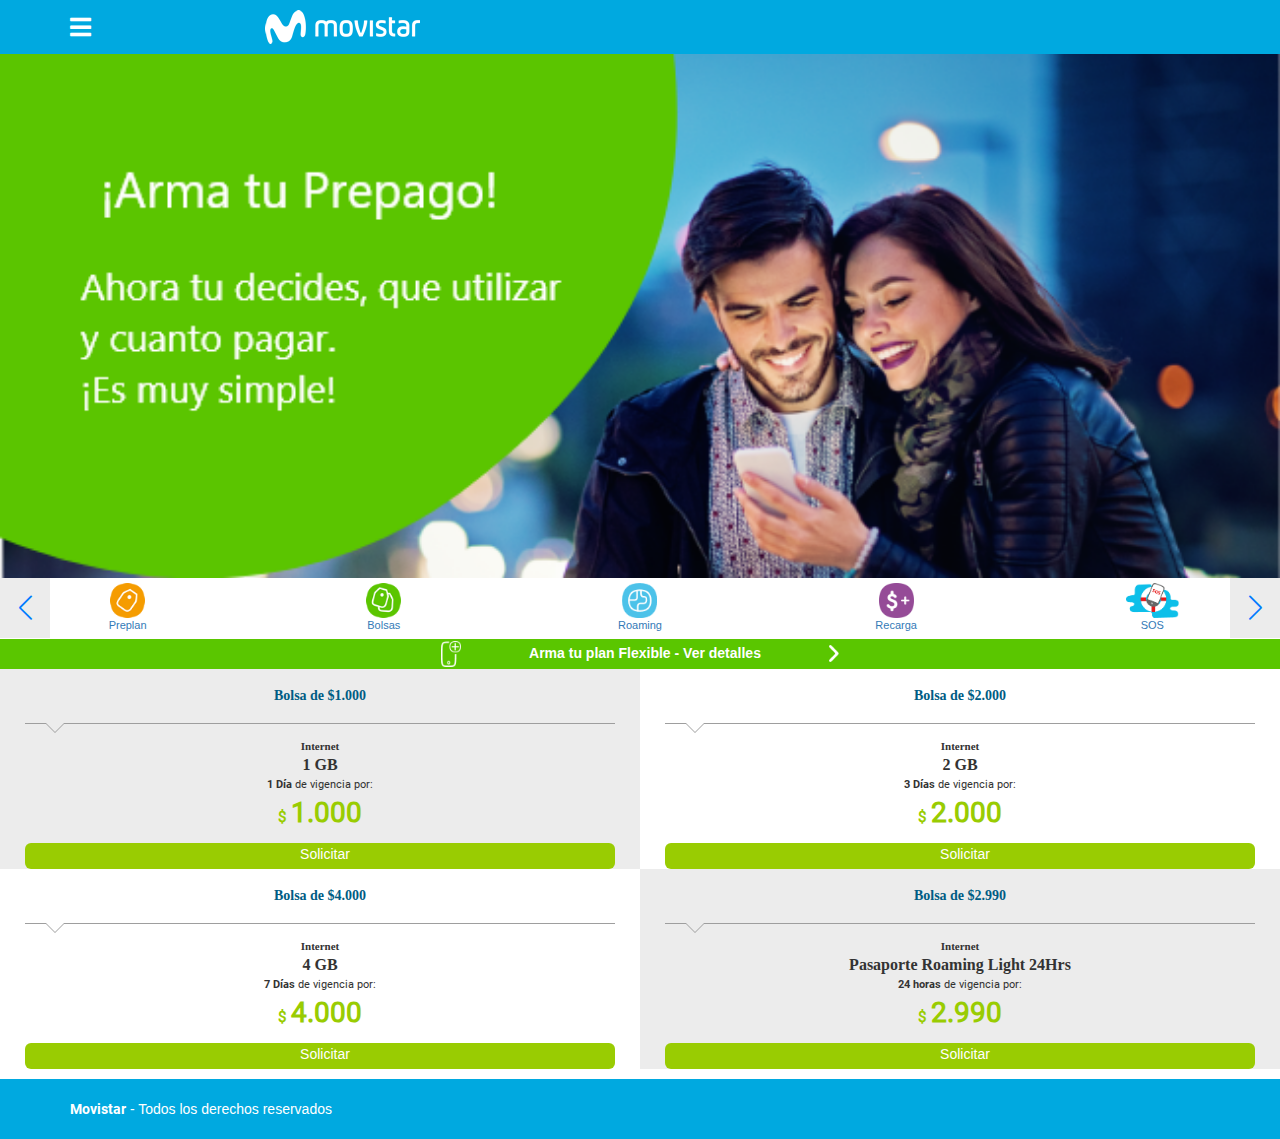
==== commit e31f3efd: "se agrega background y accion de ocultar menu" ====
--- a/www/index.html
+++ b/www/index.html
@@ -44,21 +44,21 @@
     }
     
     .sidebar {
-        overflow: hidden;
       margin: 0;
       padding: 0;
-      width: 200px;
+      width: 0%;
       background-color: #f1f1f1;
       position: fixed;
       height: 100%;
       overflow: auto;
       z-index: 999;
+      transition: 0.1s all;
     }
     
     .sidebar a {
       display: block;
       color: #005c84;
-      padding: 8px;
+      padding: 6px;
       text-decoration: none;
       text-align-last: left;
       border-bottom: solid 1px rgb(207, 207, 207);
@@ -83,22 +83,11 @@
     i {
         margin-right: 10px;
     }
-    @media screen and (max-width: 350px) {
-      .sidebar {
-        width: 100%;
-        height: auto;
-        position: relative;
-      }
-      .sidebar a {float: left;}
-      div.content {margin-left: 0;}
-    }
-    
-    @media screen and (max-width: 400px) {
-      .sidebar a {
-        text-align: center;
-        float: none;
-      }
-    }
+    /* @media screen and (max-width: 350px) {
+    } */
+    
+    /* @media screen and (max-width: 400px) {
+    } */
 
 /* Collapsible CSS */
 
@@ -111,7 +100,7 @@
   border: none;
   text-align: left;
   outline: none;
-  font-size: 15px;
+  font-size: 14px;
 }
 
 .active, .collapsible:hover {
@@ -140,36 +129,48 @@
   
 }
 .mostrar{
-    display: none;
+    width: 55%;
+}
+.back{
+  position: fixed;
+  top: 0;
+  left: 0;
+  width: 100%;
+  height: 100%;
+  z-index: 11;
+  background-color: rgba(0,0,0,0.5); /*dim the background*/
 }
     </style>
- <div class="sidebar" id="menu">
-    <a class="active" href="#home">Bienvenido <strong>Usuario</strong><br>
-    <p style="color: black; font-size: 12px;">Línea Asociada: 56941971111</p></a>
-    <!-- <a href="">Línea Asociada: linea</a> -->
-    <a href="#"><i class="fas fa-home" style="color: #65c810;"></i>Página Principal</a>
-    <a href="#"><i class="fas fa-shopping-bag" style="color: #15AABF;"></i>Mis Bolsas Disponibles</a>
-    <a href="#"><i class="far fa-chart-bar" style="color: #da52ac;"></i>Saldo Disponible</a>
-    <a href="#" class="collapsible"><i class="fas fa-shopping-cart" style="color: #e00000;"></i>Compra de Bolsas</a>
-    <div class="content">
-        <ul>
-            <li><a href="">Normales</a></li>
-            <li><a href="">Roaming</a></li>
-            <li><a href="">Recarga</a></li>
-            <li><a href="">Preplan</a></li>
-            <li><a href="">SOS</a></li>
-          </ul>
-    </div>
-    <a href="#"><i class="fas fa-question-circle" style="color: #BE4BDB;"></i>Ayuda</a>
+ <div class="menu-container" id="menuContent">
+    <div class="sidebar" id="menu">    
+        <a class="active" href="#"><i class="fas fa-user-circle" style="font-size: 50px;"></i><br> Bienvenido <strong>Usuario</strong><br>
+        <p style="color: black; font-size: 12px;">Línea Asociada: 56941971111</p></a>
+        <!-- <a href="">Línea Asociada: linea</a> -->
+        <a href="#"><i class="fas fa-home" style="color: #65c810;"></i>Página Principal</a>
+        <a href="#"><i class="fas fa-shopping-bag" style="color: #15AABF;"></i>Mis Bolsas Disponibles</a>
+        <a href="#"><i class="far fa-chart-bar" style="color: #da52ac;"></i>Saldo Disponible</a>
+        <a href="#" class="collapsible"><i class="fas fa-shopping-cart" style="color: #e00000;"></i>Compra de Bolsas</a>
+        <div class="content">
+            <ul>
+                <li><a href="">Normales</a></li>
+                <li><a href="">Roaming</a></li>
+                <li><a href="">Recarga</a></li>
+                <li><a href="">Preplan</a></li>
+                <li><a href="">SOS</a></li>
+            </ul>
+        </div>
+        <a href="#"><i class="fas fa-question-circle" style="color: #BE4BDB;"></i>Ayuda</a>
+        <a href="#" id="backMenu"><i class="fas fa-chevron-circle-left"></i>Volver</a>
+    </div>
 </div>   
 <header style="background-color: #00A9E0;">
     <div class="container" style="background-color: #00A9E0;">
         <div class="row">
+            <div class="col-xs-2">
+                <i class="fas fa-bars" id="btnMenu" style="color: white; font-size: 24px; margin-top: 5px;"></i>
+            </div>
             <div class="col-xs-4">
                 <a href="http://mi1.portal.movistar.cl/home/"><img src="./Movistar _ Portales cautivos_files/logo_movistar.png" alt="Logo Movistar"></a>
-            </div>
-            <div class="col " style="text-align: right;">
-                <i class="fas fa-bars" id="btnMenu"></i>
             </div>
         </div>
     </div>
@@ -556,7 +557,14 @@
         document.getElementById("btnMenu").addEventListener("click",function(){
   
         document.getElementById("menu").classList.toggle("mostrar");
-});
+        document.getElementById("menuContent").classList.toggle("back");
+        });
+
+        document.getElementById("backMenu").addEventListener("click",function(){
+  
+        document.getElementById("menu").classList.toggle("mostrar");
+        document.getElementById("menuContent").classList.toggle("back");
+        });
 
     </script>
 
